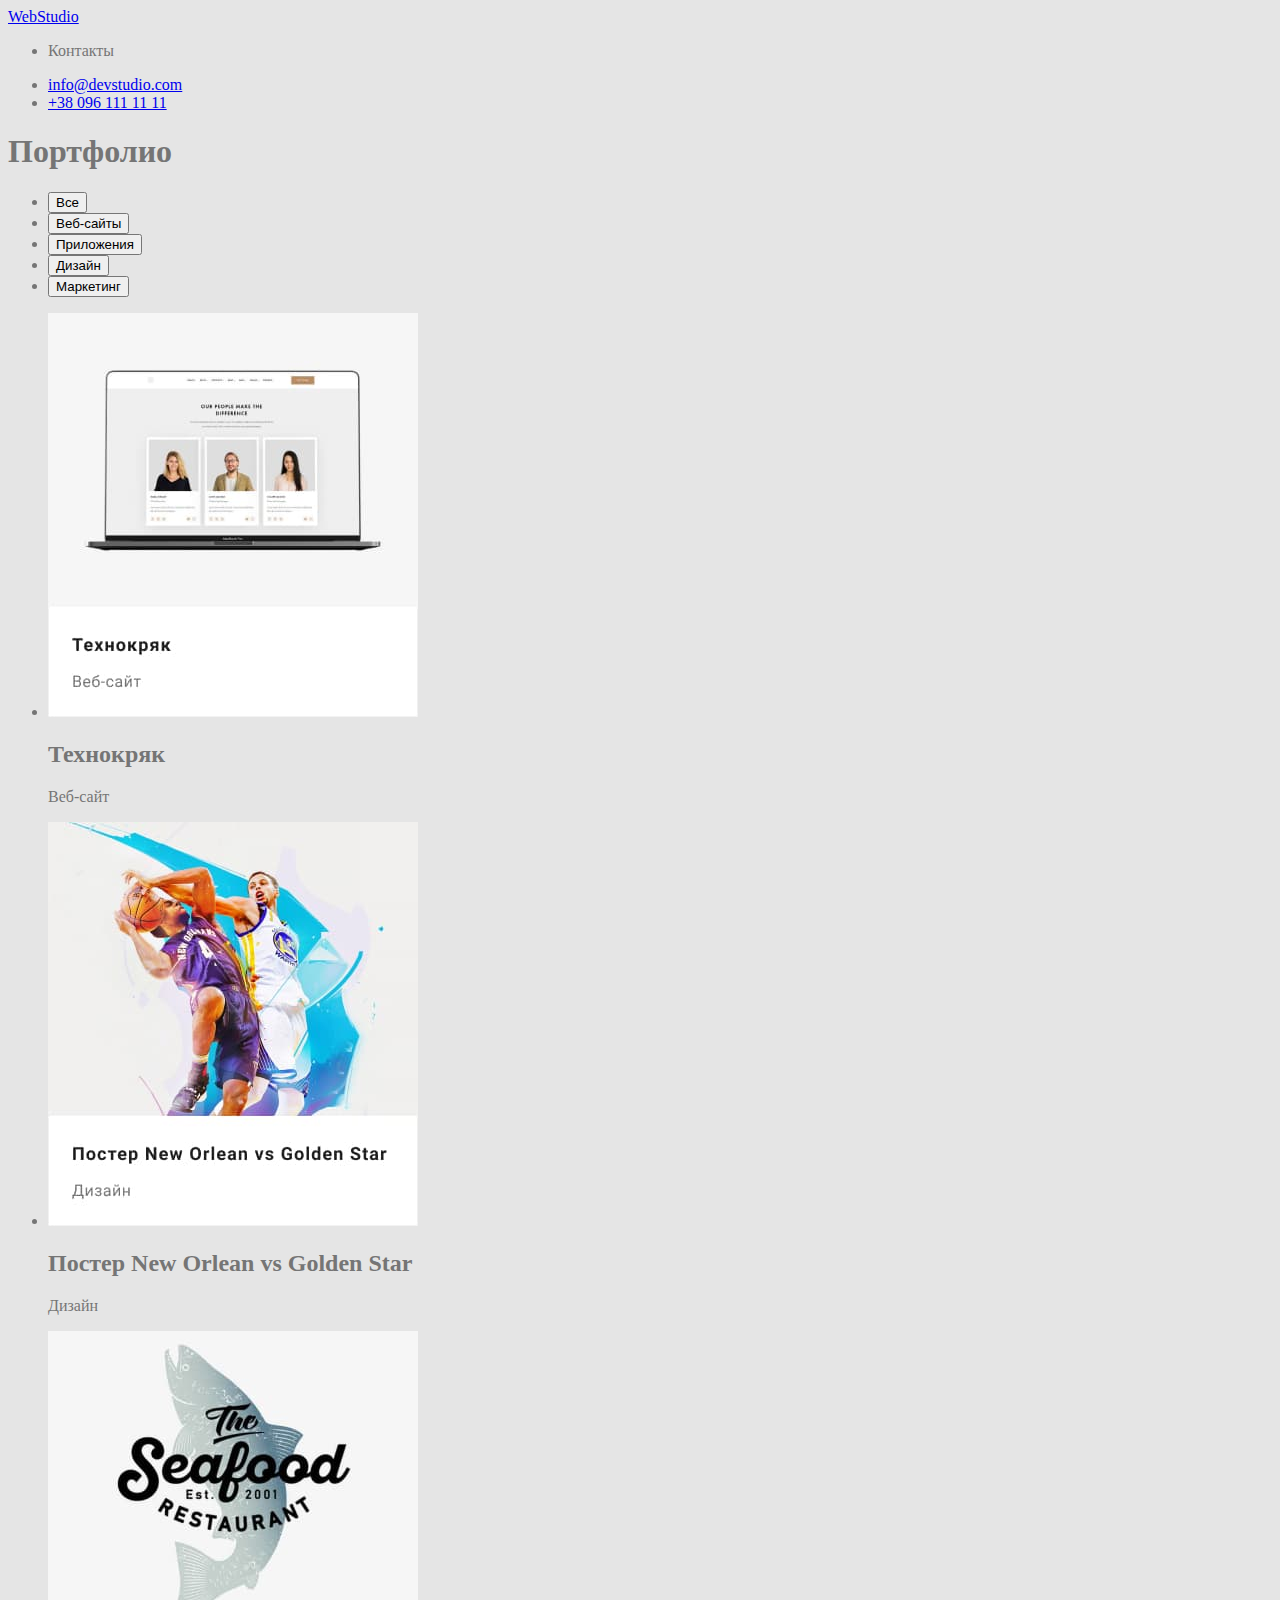
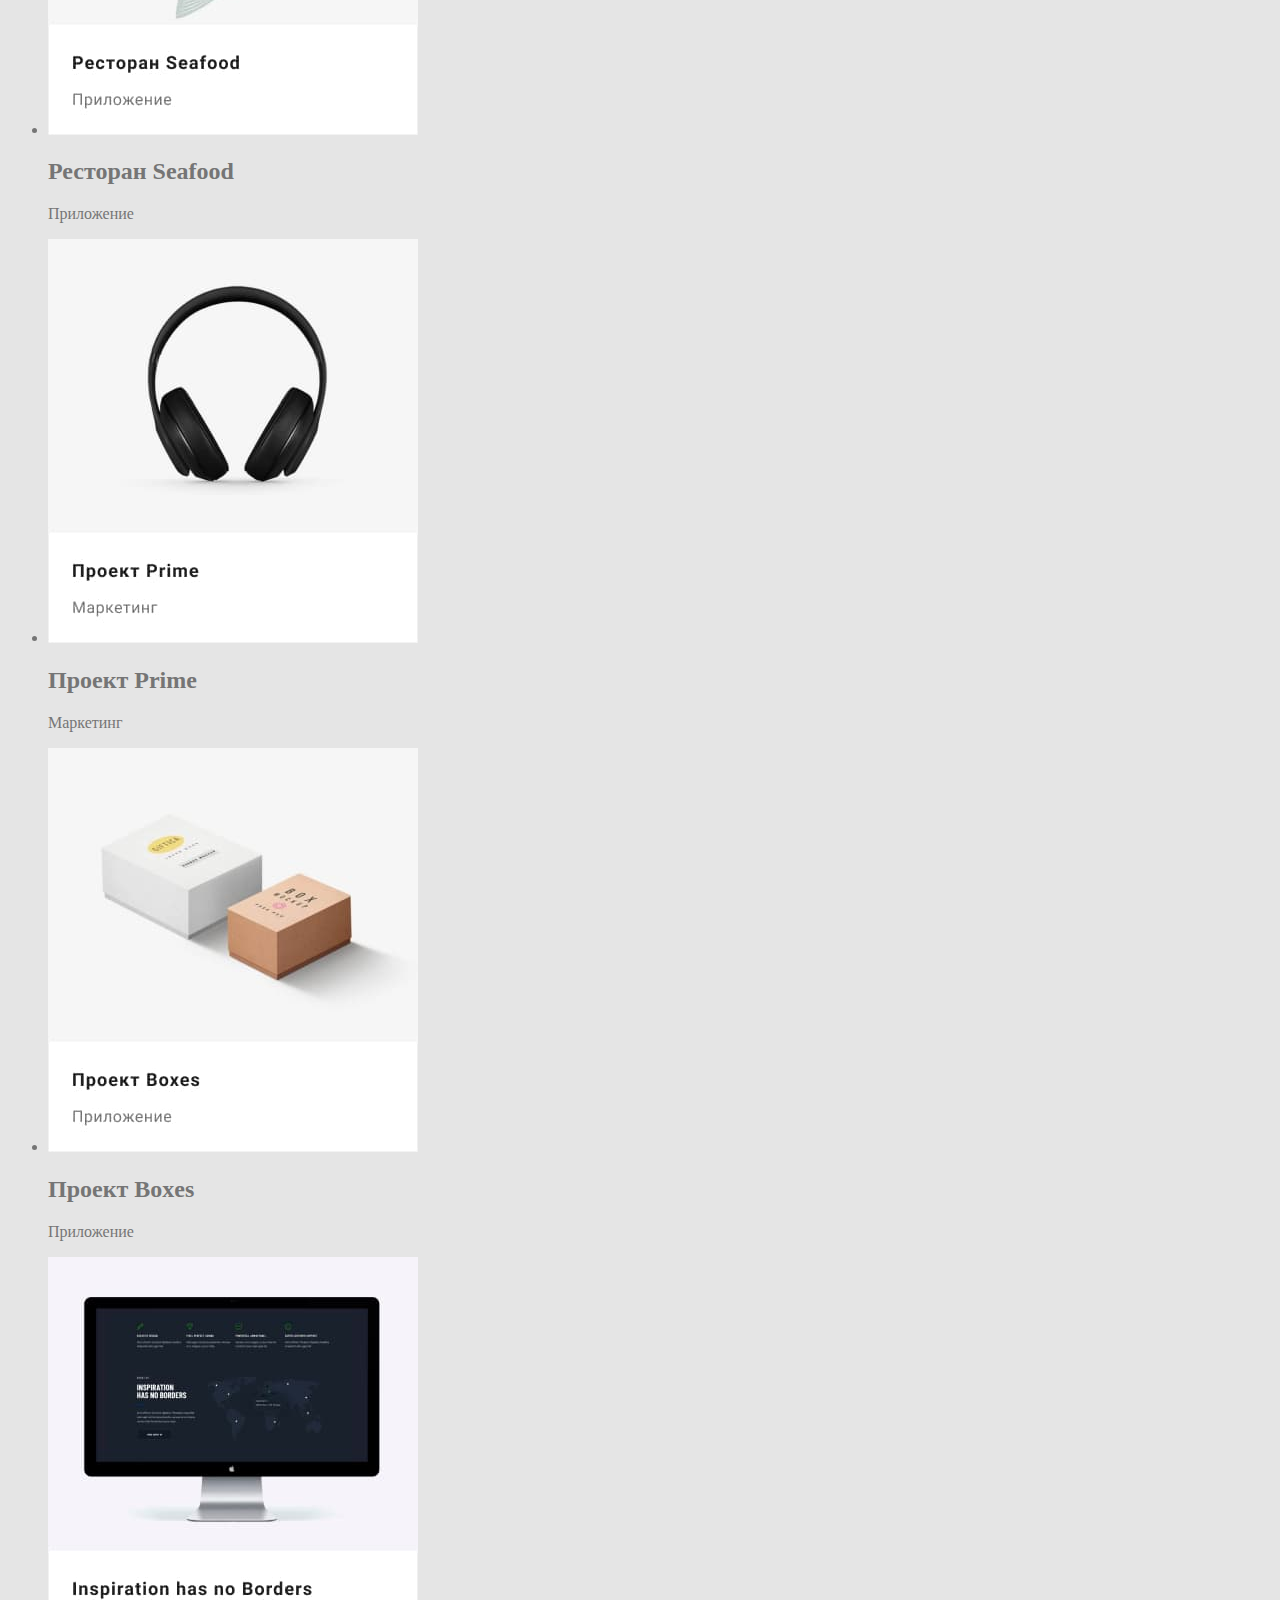
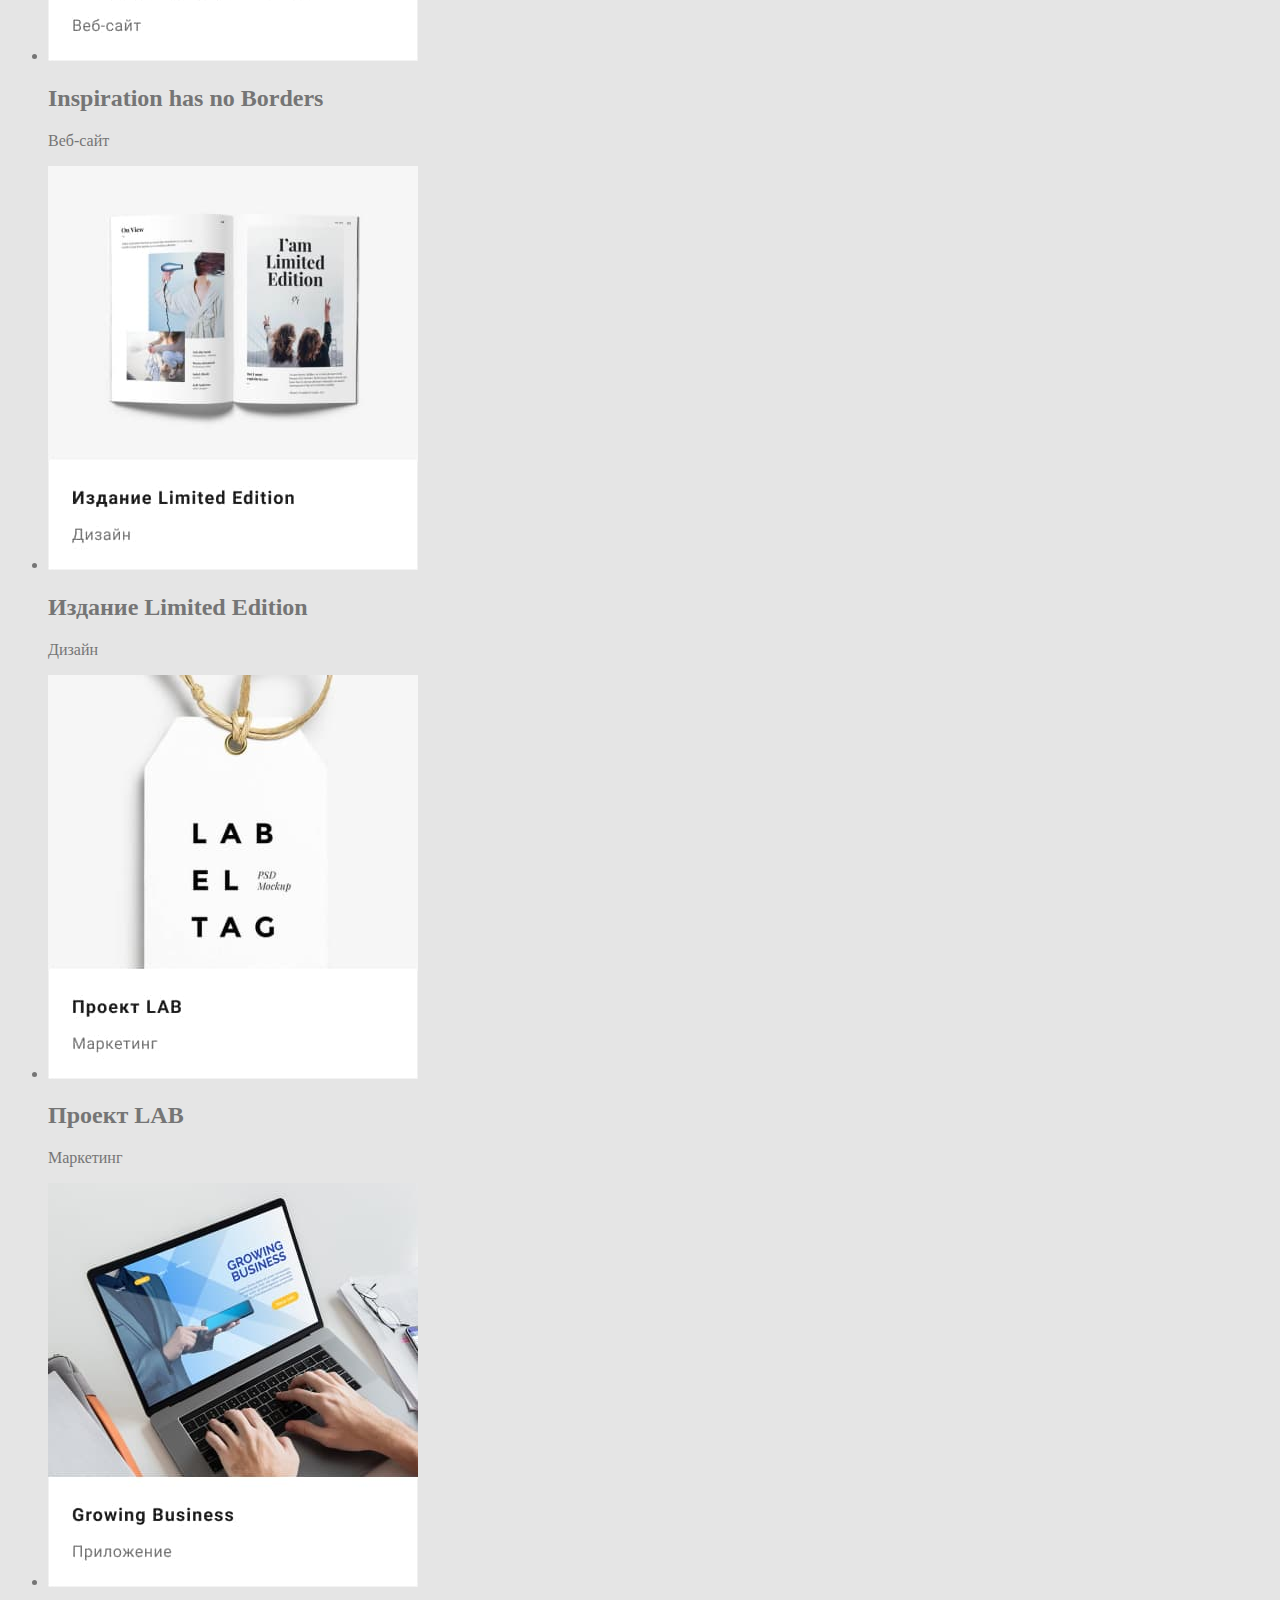
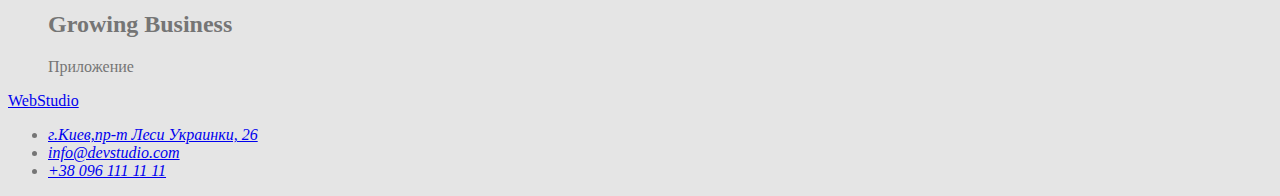
==== portfolio.html @ 854accb6 "add root in css" ====
<!DOCTYPE html>
<html lang="ru">
  <head>
    <meta charset="UTF-8" />
    <meta http-equiv="X-UA-Compatible" content="IE=edge" />
    <meta name="viewport" content="width=device-width, initial-scale=1.0" />
    <title>Портфолио</title>
    <link rel="stylesheet" href="./css/styles.css" />
  </head>

  <body>
    <header>
      <nav>
        <a href="/" lang="en">WebStudio</a>
        <ul>
          <li><a href=""></a> Контакты</li>
        </ul>
      </nav>
      <ul>
        <li>
          <a href="mailto:info@devstudio.com">info@devstudio.com</a>
        </li>
        <li><a href="tel:+380961111111">+38 096 111 11 11</a></li>
      </ul>
    </header>
    <main>
      <section>
        <h1>Портфолио</h1>
        <ul>
          <li><button type="button">Все</button></li>
          <li><button type="button">Веб-сайты</button></li>
          <li><button type="button">Приложения</button></li>
          <li><button type="button">Дизайн</button></li>
          <li><button type="button">Маркетинг</button></li>
        </ul>
        <ul>
          <li>
            <img
              src="./images/project1.jpg"
              width="370"
              height="404"
              alt="Пример веб-сайта"
            />
            <h2>Технокряк</h2>
            <p>Веб-сайт</p>
          </li>
          <li>
            <img
              src="./images/project2.jpg"
              width="370"
              height="404"
              alt="Пример постера"
            />
            <h2>Постер <span lang="en">New Orlean vs Golden Star</span></h2>
            <p>Дизайн</p>
          </li>
          <li>
            <img
              src="./images/project3.jpg"
              width="370"
              height="404"
              alt="Логотип приложения"
            />
            <h2>Ресторан <span lang="en">Seafood</span></h2>
            <p>Приложение</p>
          </li>
          <li>
            <img
              src="./images/project4.jpg"
              width="370"
              height="404"
              alt="Наушники"
            />
            <h2>Проект <span lang="en">Prime</span></h2>
            <p>Маркетинг</p>
          </li>
          <li>
            <img
              src="./images/project5.jpg"
              width="370"
              height="404"
              alt="Две коробки"
            />
            <h2>Проект <span lang="en">Boxes</span></h2>
            <p>Приложение</p>
          </li>
          <li>
            <img
              src="./images/project6.jpg"
              width="370"
              height="404"
              alt="Изображение веб-сайта на мониторе"
            />
            <h2><span lang="en">Inspiration has no Borders</span></h2>
            <p>Веб-сайт</p>
          </li>
          <li>
            <img
              src="./images/project7.jpg"
              width="370"
              height="404"
              alt="Журнал"
            />
            <h2>Издание <span lang="en">Limited Edition</span></h2>
            <p>Дизайн</p>
          </li>
          <li>
            <img
              src="./images/project8.jpg"
              width="370"
              height="404"
              alt="Этикетка"
            />
            <h2>Проект <span lang="en">LAB</span></h2>
            <p>Маркетинг</p>
          </li>
          <li>
            <img
              src="./images/project9.jpg"
              width="370"
              height="404"
              alt="Пример приложения на ноутбуке"
            />
            <h2><span lang="en">Growing Business</span></h2>
            <p>Приложение</p>
          </li>
        </ul>
      </section>
    </main>
    <footer>
      <a href="/" lang="en">WebStudio</a>
      <address>
        <ul>
          <li>
            <a href="https://goo-gl.me/G8uBm">г.Киев,пр-т Леси Украинки, 26</a>
          </li>
          <li><a href="mailto:info@devstudio.com">info@devstudio.com</a></li>
          <li><a href="tel:+380961111111">+38 096 111 11 11</a></li>
        </ul>
      </address>
    </footer>
  </body>
</html>
---- css/styles.css ----
:root {
  --main-text-color: #757575;
  --title-text-color: #212121;
  --accent-text-color: #2196f3;
  --accent-hover-color:#188CE8
  --white-text-color: #ffffff;
  --button-grey-color: #f5f4fa;
  --main-bg-color: #e5e5e5;
  --secondary-bg-color: #f5f4fa;
  --bg-grey-color: #2f303a;
}
body{background-color: var(--main-bg-color);
color:var(--main-text-color) ;
}
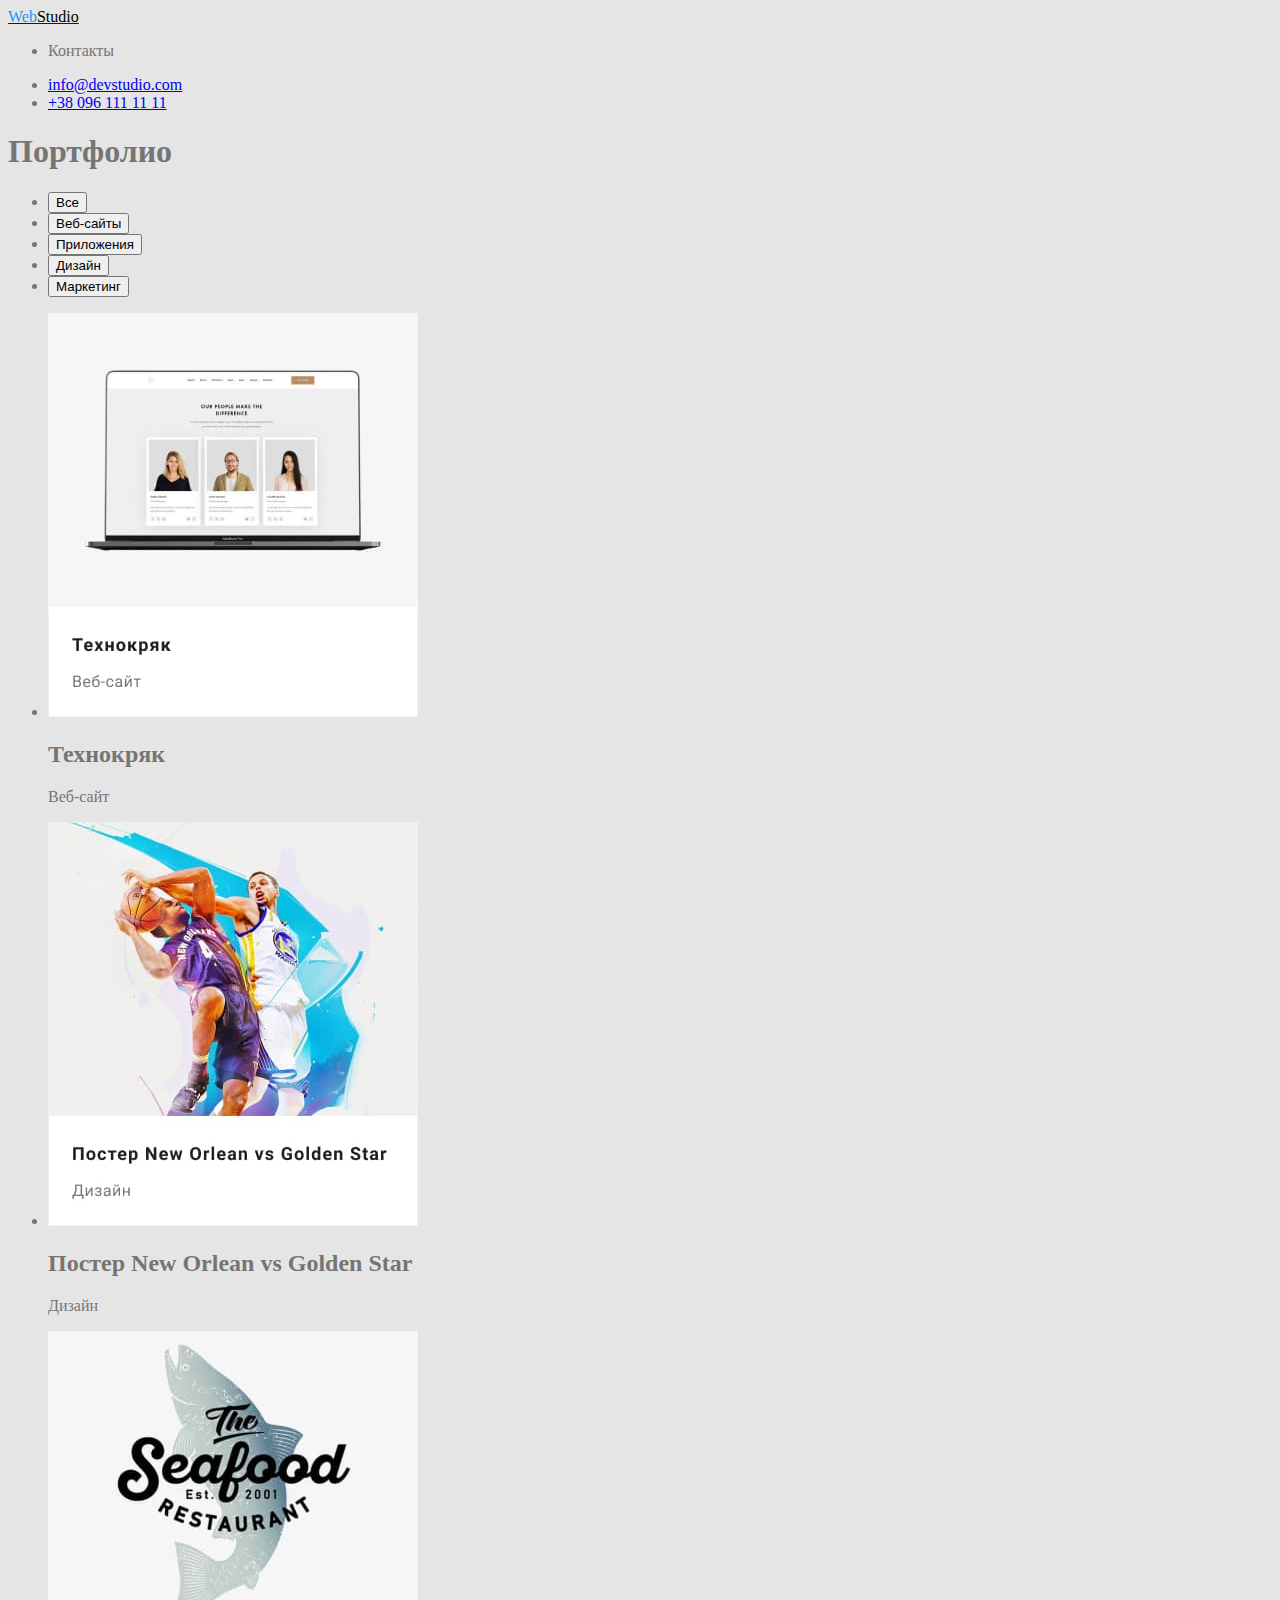
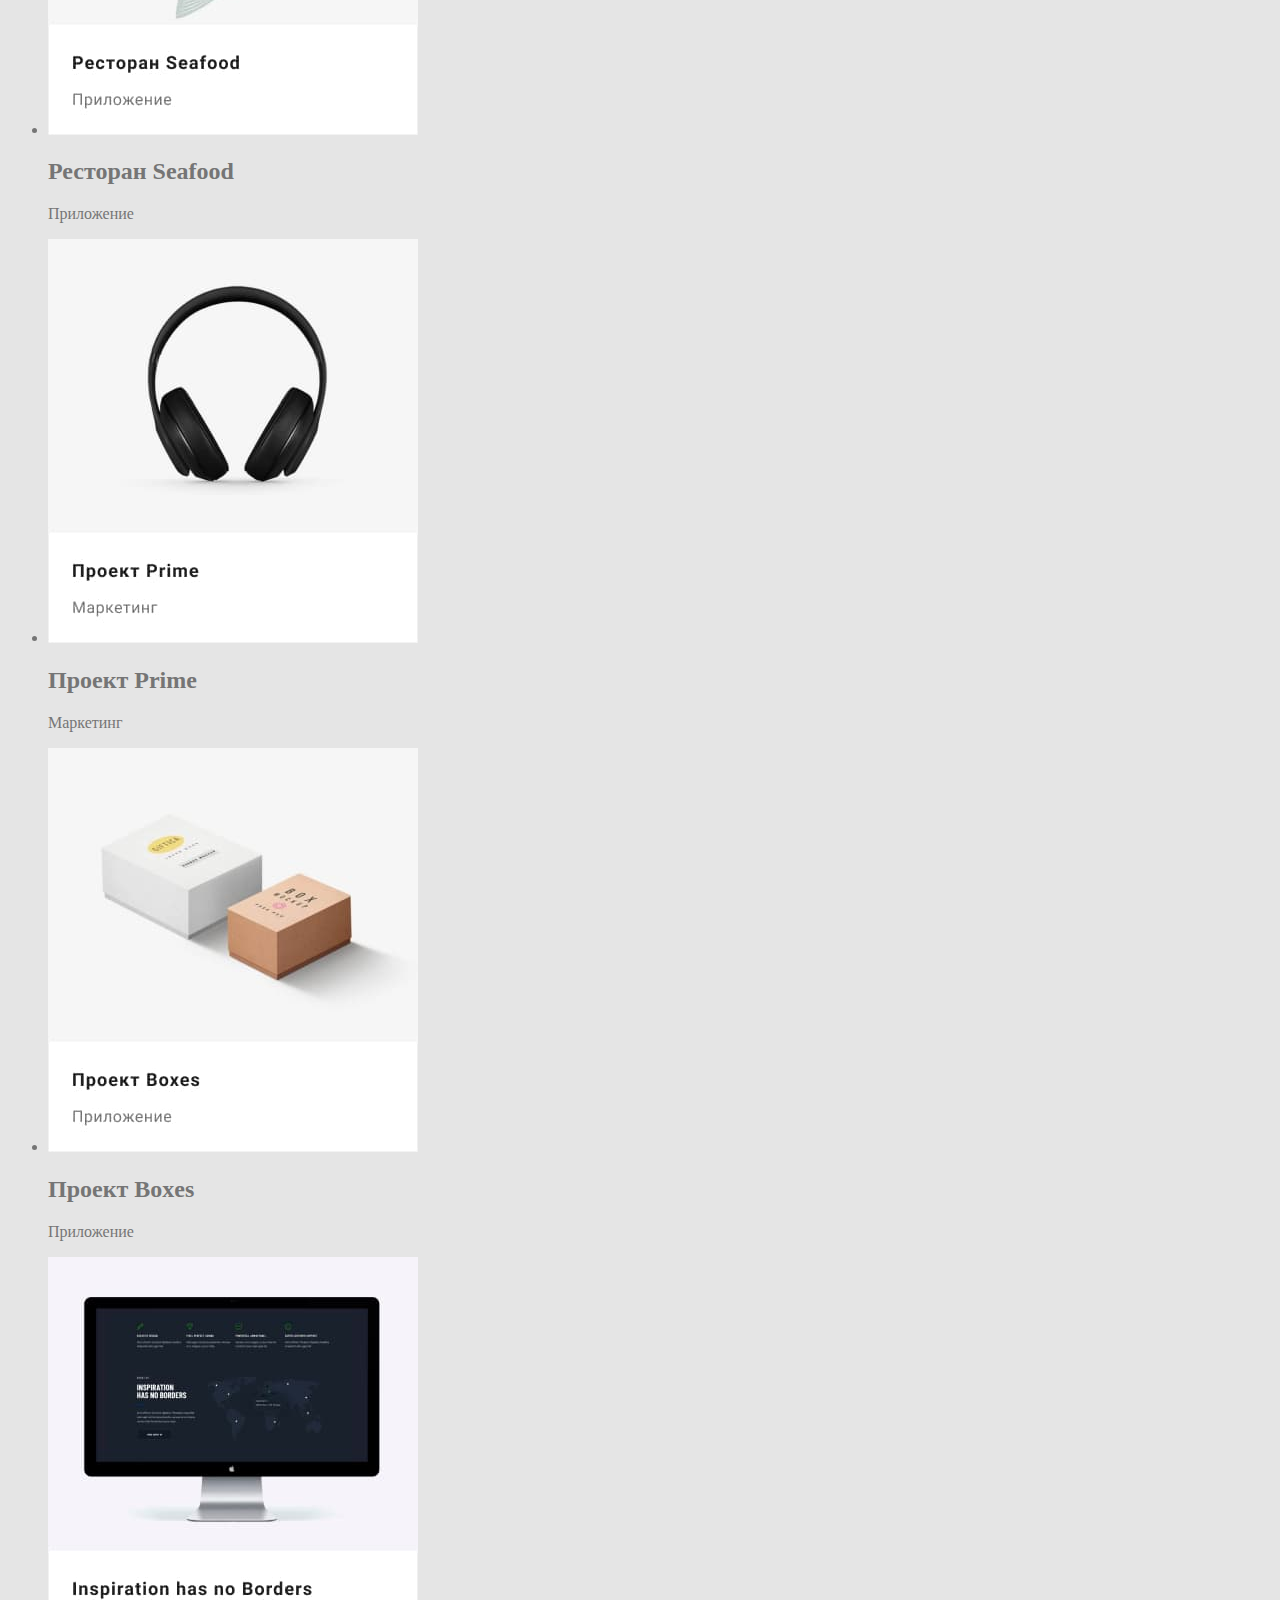
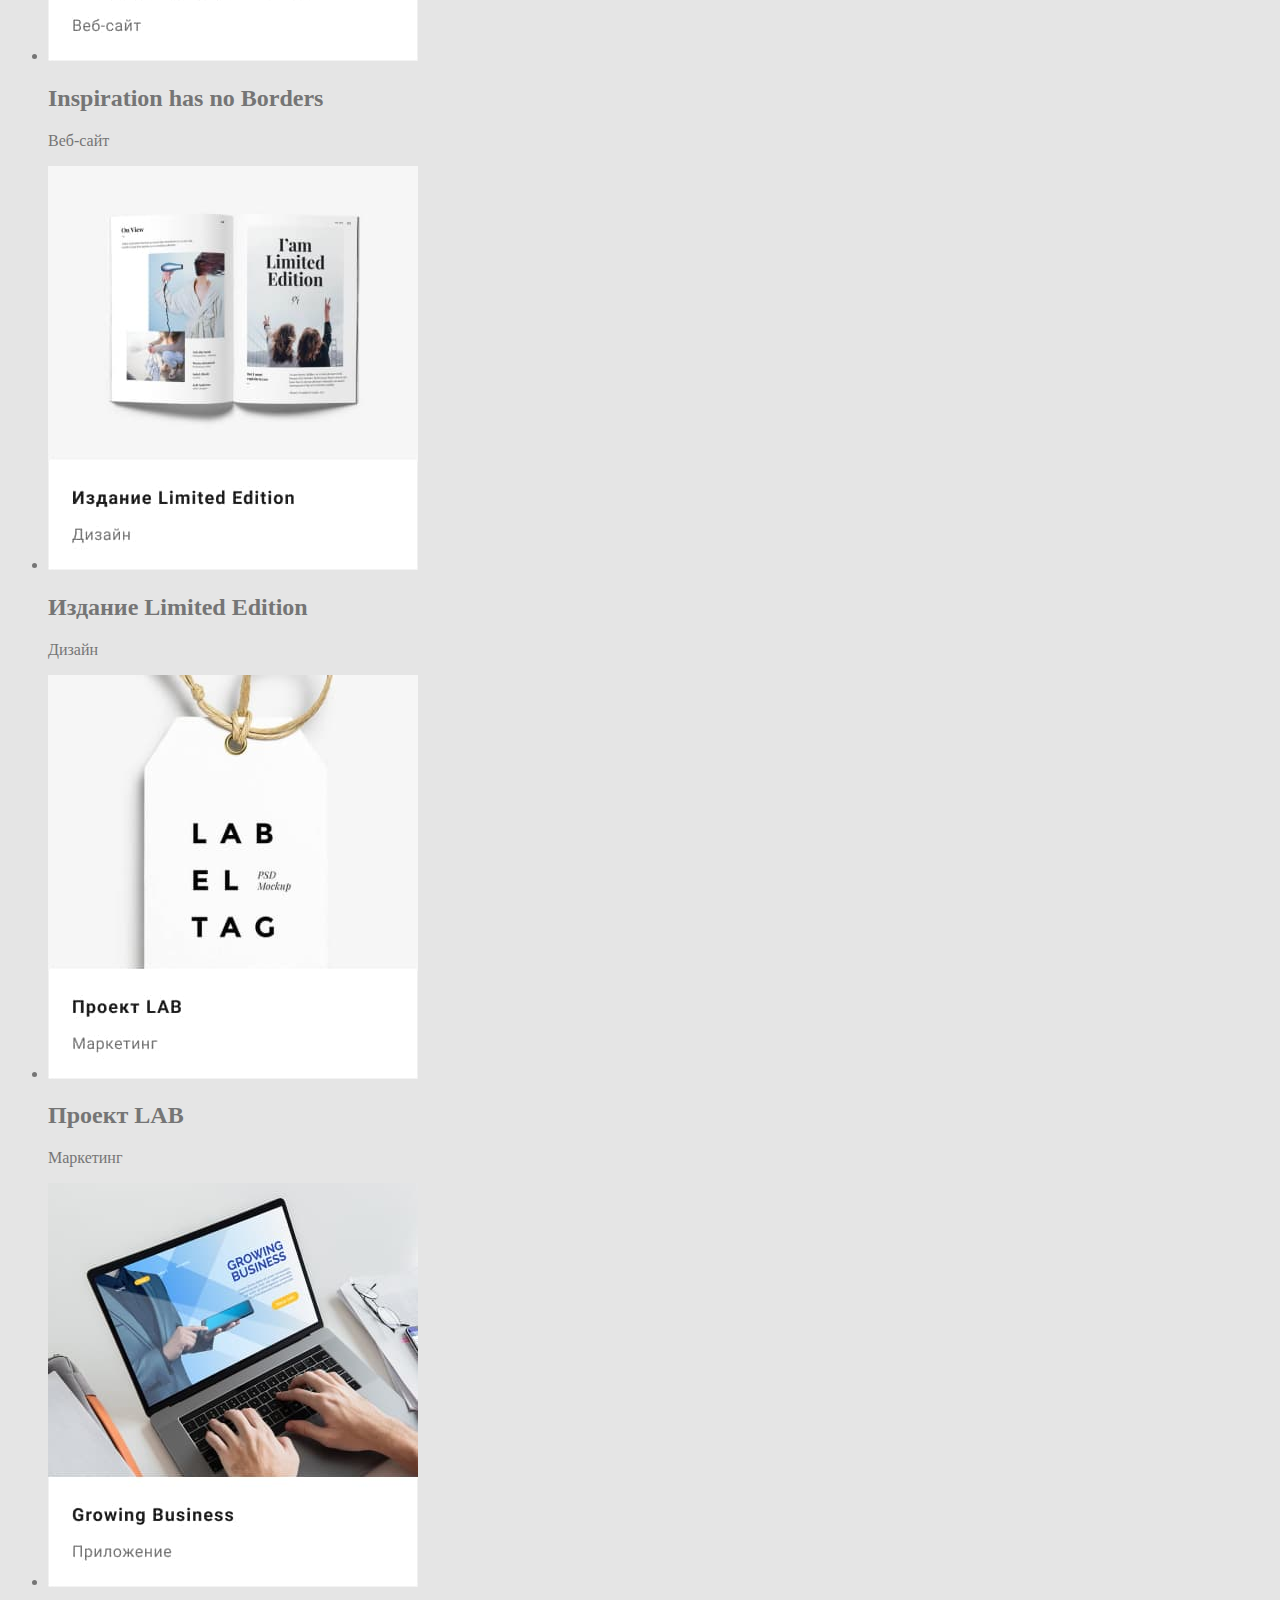
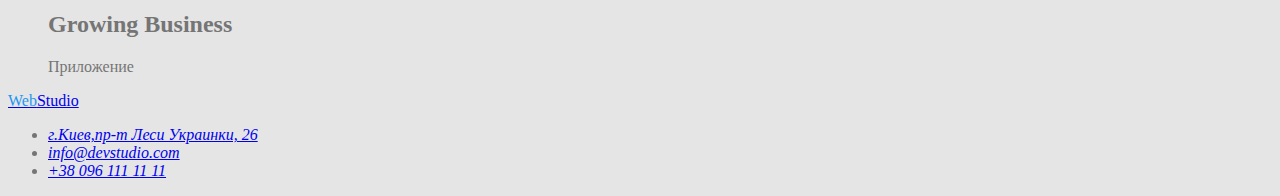
==== commit a846f764: "подключает шрифты" ====
--- a/portfolio.html
+++ b/portfolio.html
@@ -5,13 +5,22 @@
     <meta http-equiv="X-UA-Compatible" content="IE=edge" />
     <meta name="viewport" content="width=device-width, initial-scale=1.0" />
     <title>Портфолио</title>
+    <link rel="preconnect" href="https://fonts.googleapis.com" />
+    <link rel="preconnect" href="https://fonts.gstatic.com" crossorigin />
+    <link
+      href="https://fonts.googleapis.com/css2?family=Raleway:wght@700&family=Roboto:wght@400;500;700;900&display=swap"
+      rel="stylesheet"
+    />
     <link rel="stylesheet" href="./css/styles.css" />
   </head>
 
   <body>
     <header>
       <nav>
-        <a href="/" lang="en">WebStudio</a>
+        <a href="./index.html" lang="en"
+          ><span class="logo-accent">Web</span
+          ><span class="logo-black-color">Studio</span></a
+        >
         <ul>
           <li><a href=""></a> Контакты</li>
         </ul>
@@ -128,7 +137,9 @@
       </section>
     </main>
     <footer>
-      <a href="/" lang="en">WebStudio</a>
+      <a href="./index.html" lang="en"
+        ><span class="logo-accent">Web</span>Studio</a
+      >
       <address>
         <ul>
           <li>
--- a/css/styles.css
+++ b/css/styles.css
@@ -11,4 +11,10 @@
 }
 body{background-color: var(--main-bg-color);
 color:var(--main-text-color) ;
-}+}
+/* section header */
+.logo-accent{color:var(--accent-text-color);}
+.logo-black-color{color:#000000;}
+.navigation-linc{color:var(--title-text-color);}
+.navigation-linc:hover{color:var(--accent-text-color);
+.navigation-linc:focus{color:var(--accent-text-color);}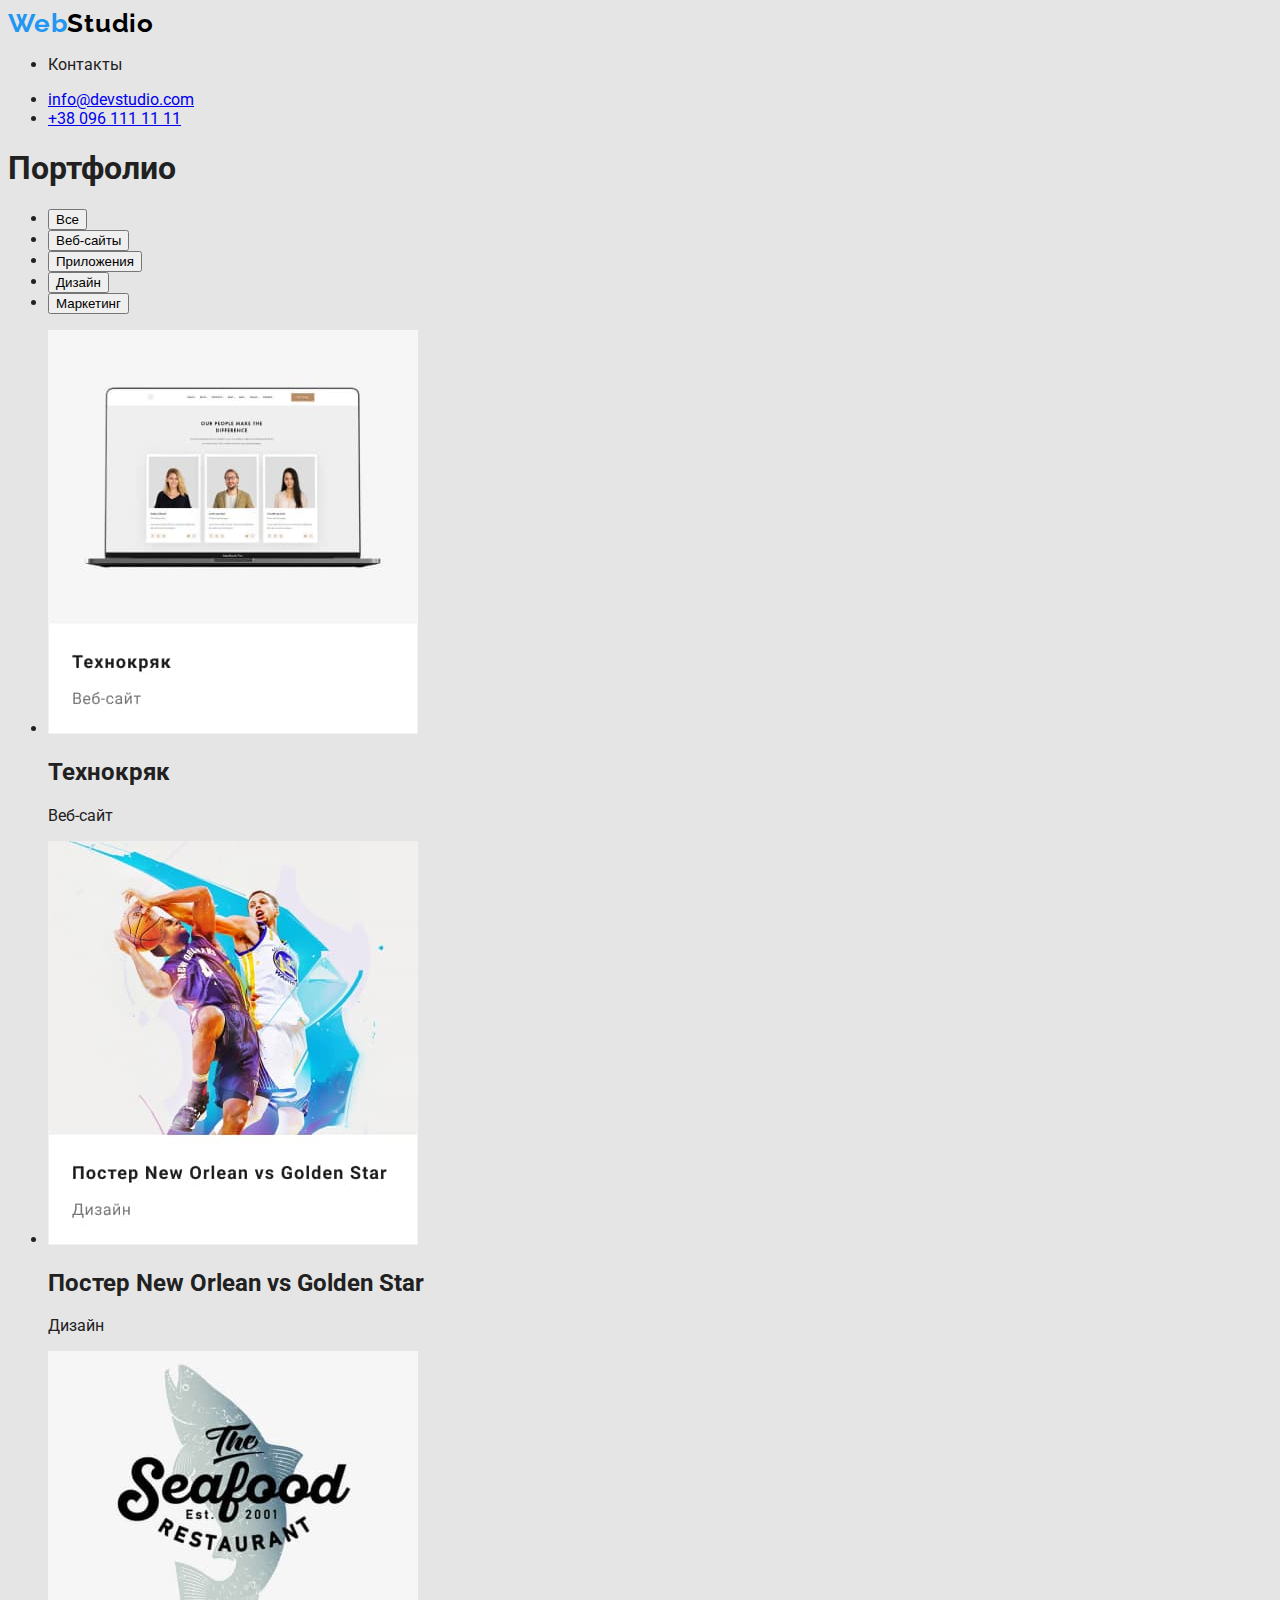
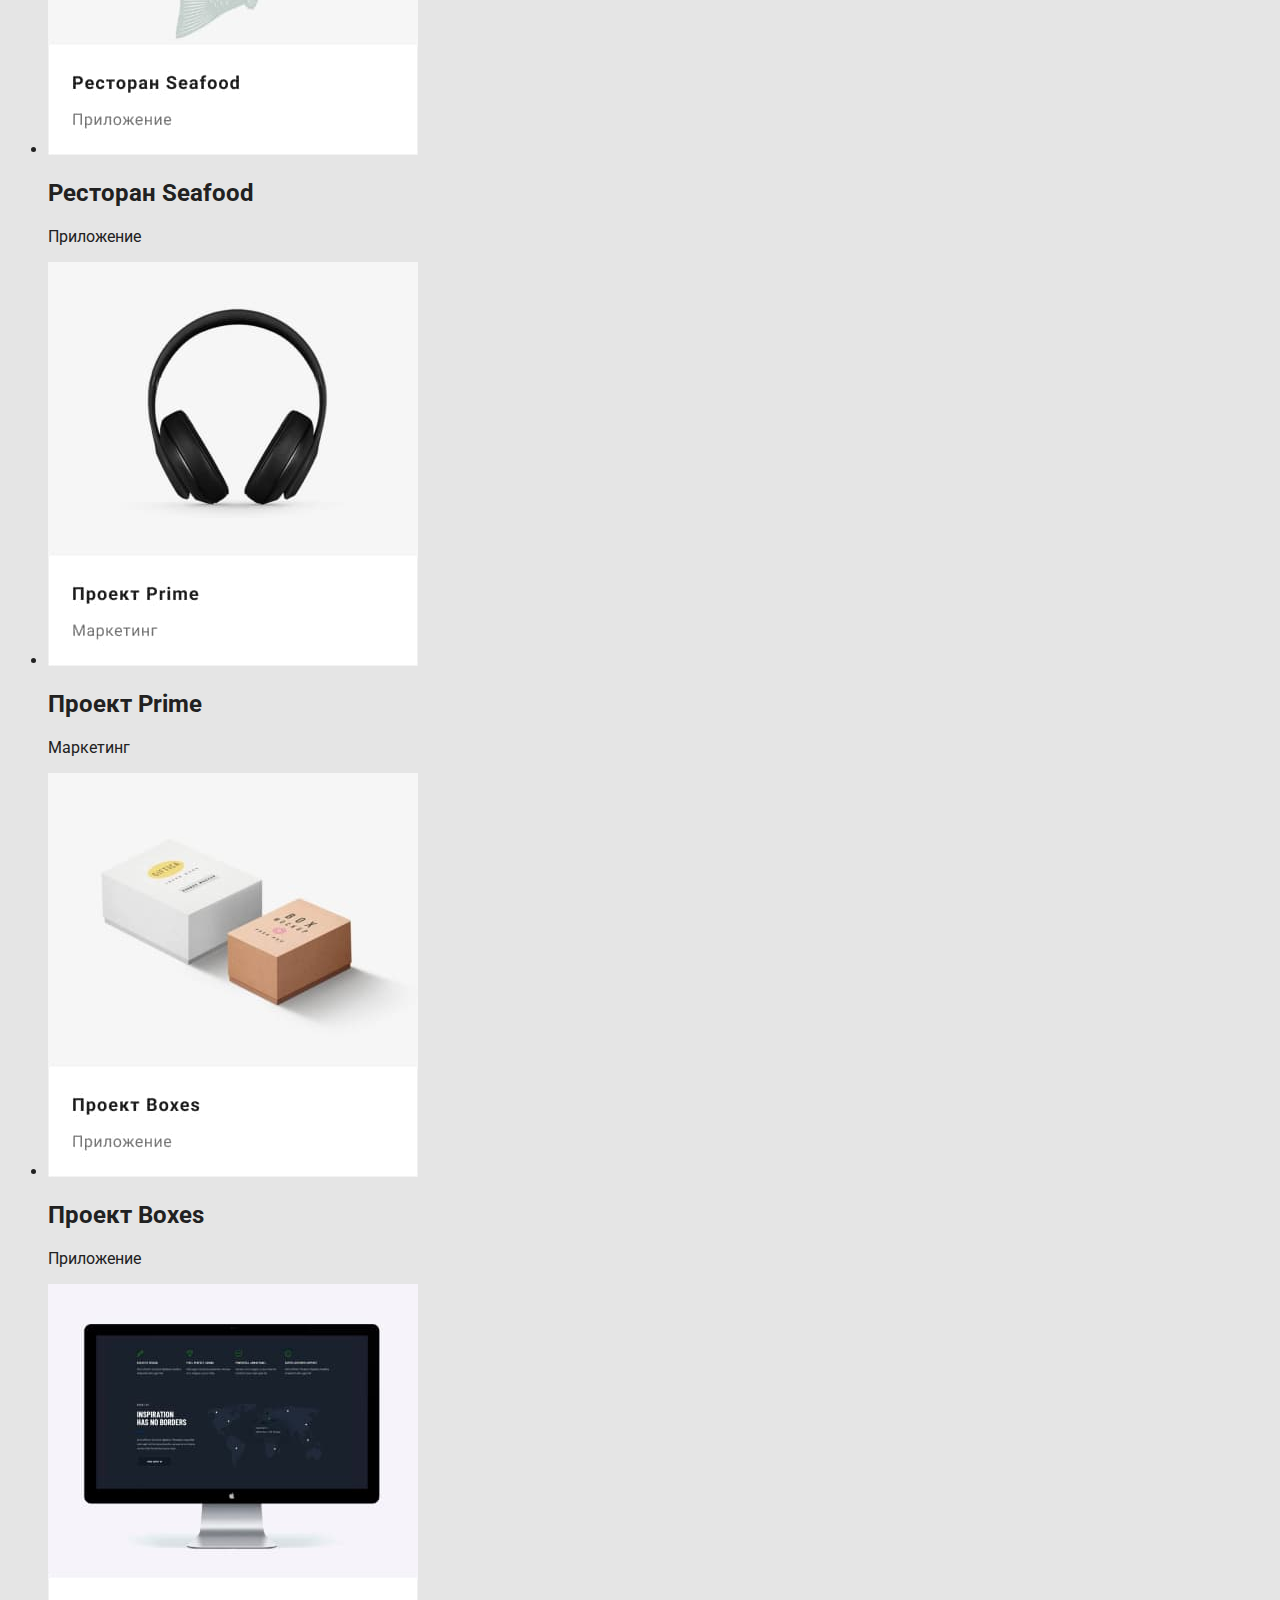
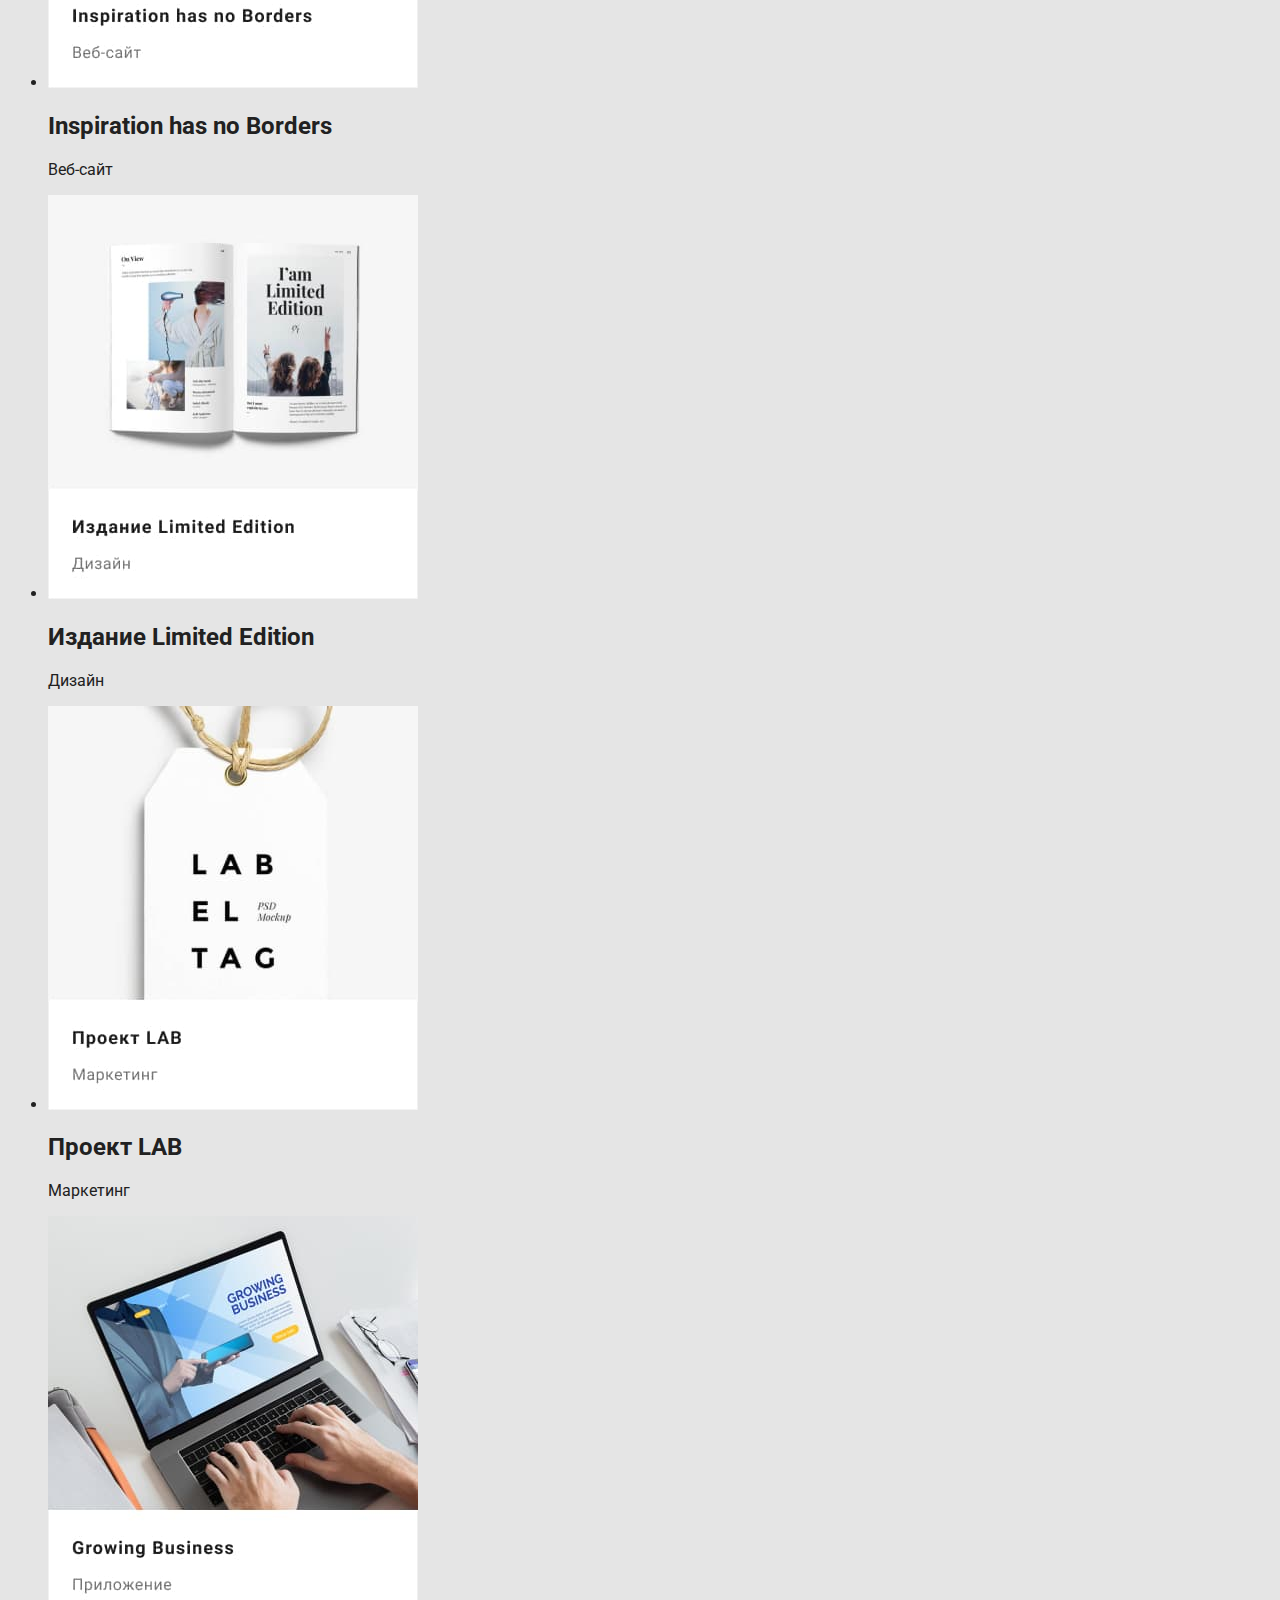
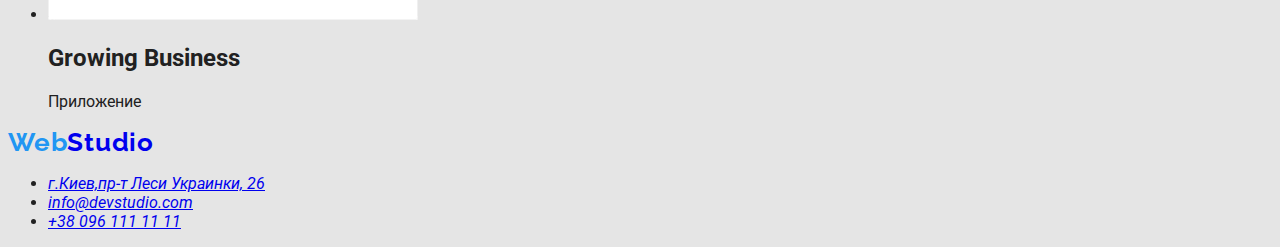
==== commit 7bfa6203: "переназывает классы" ====
--- a/portfolio.html
+++ b/portfolio.html
@@ -17,7 +17,7 @@
   <body>
     <header>
       <nav>
-        <a href="./index.html" lang="en"
+        <a href="./index.html" lang="en" class="logo"
           ><span class="logo-accent">Web</span
           ><span class="logo-black-color">Studio</span></a
         >
@@ -137,7 +137,7 @@
       </section>
     </main>
     <footer>
-      <a href="./index.html" lang="en"
+      <a href="./index.html" lang="en" class="logo"
         ><span class="logo-accent">Web</span>Studio</a
       >
       <address>
--- a/css/styles.css
+++ b/css/styles.css
@@ -1,6 +1,6 @@
 :root {
-  --main-text-color: #757575;
-  --title-text-color: #212121;
+  --main-text-color: #212121;
+  --text-color: #757575;
   --accent-text-color: #2196f3;
   --accent-hover-color:#188CE8
   --white-text-color: #ffffff;
@@ -11,10 +11,24 @@
 }
 body{background-color: var(--main-bg-color);
 color:var(--main-text-color) ;
-}
+font-family: Roboto, sans-serif;}
+.list {list-style: none;}
+.link {text-decoration: none;}
+
 /* section header */
+.logo{font-family: Raleway, sans-serif;
+/* font-style: normal; */
+font-weight: 700;
+font-size: 26px;
+line-height: 1.19;
+text-decoration: none;
+letter-spacing: 0.03em;}
+
 .logo-accent{color:var(--accent-text-color);}
+.logo-accent:hover{color:var(--accent-hover-color);}
 .logo-black-color{color:#000000;}
-.navigation-linc{color:var(--title-text-color);}
-.navigation-linc:hover{color:var(--accent-text-color);
-.navigation-linc:focus{color:var(--accent-text-color);}+.navigation-link{color:var(--main-text-color);}
+.contact-mail-link{color:var(-)}
+.navigation-link:hover{color:var(--accent-text-color);}
+.navigation-linc:focus{color:var(--accent-text-color);}
+
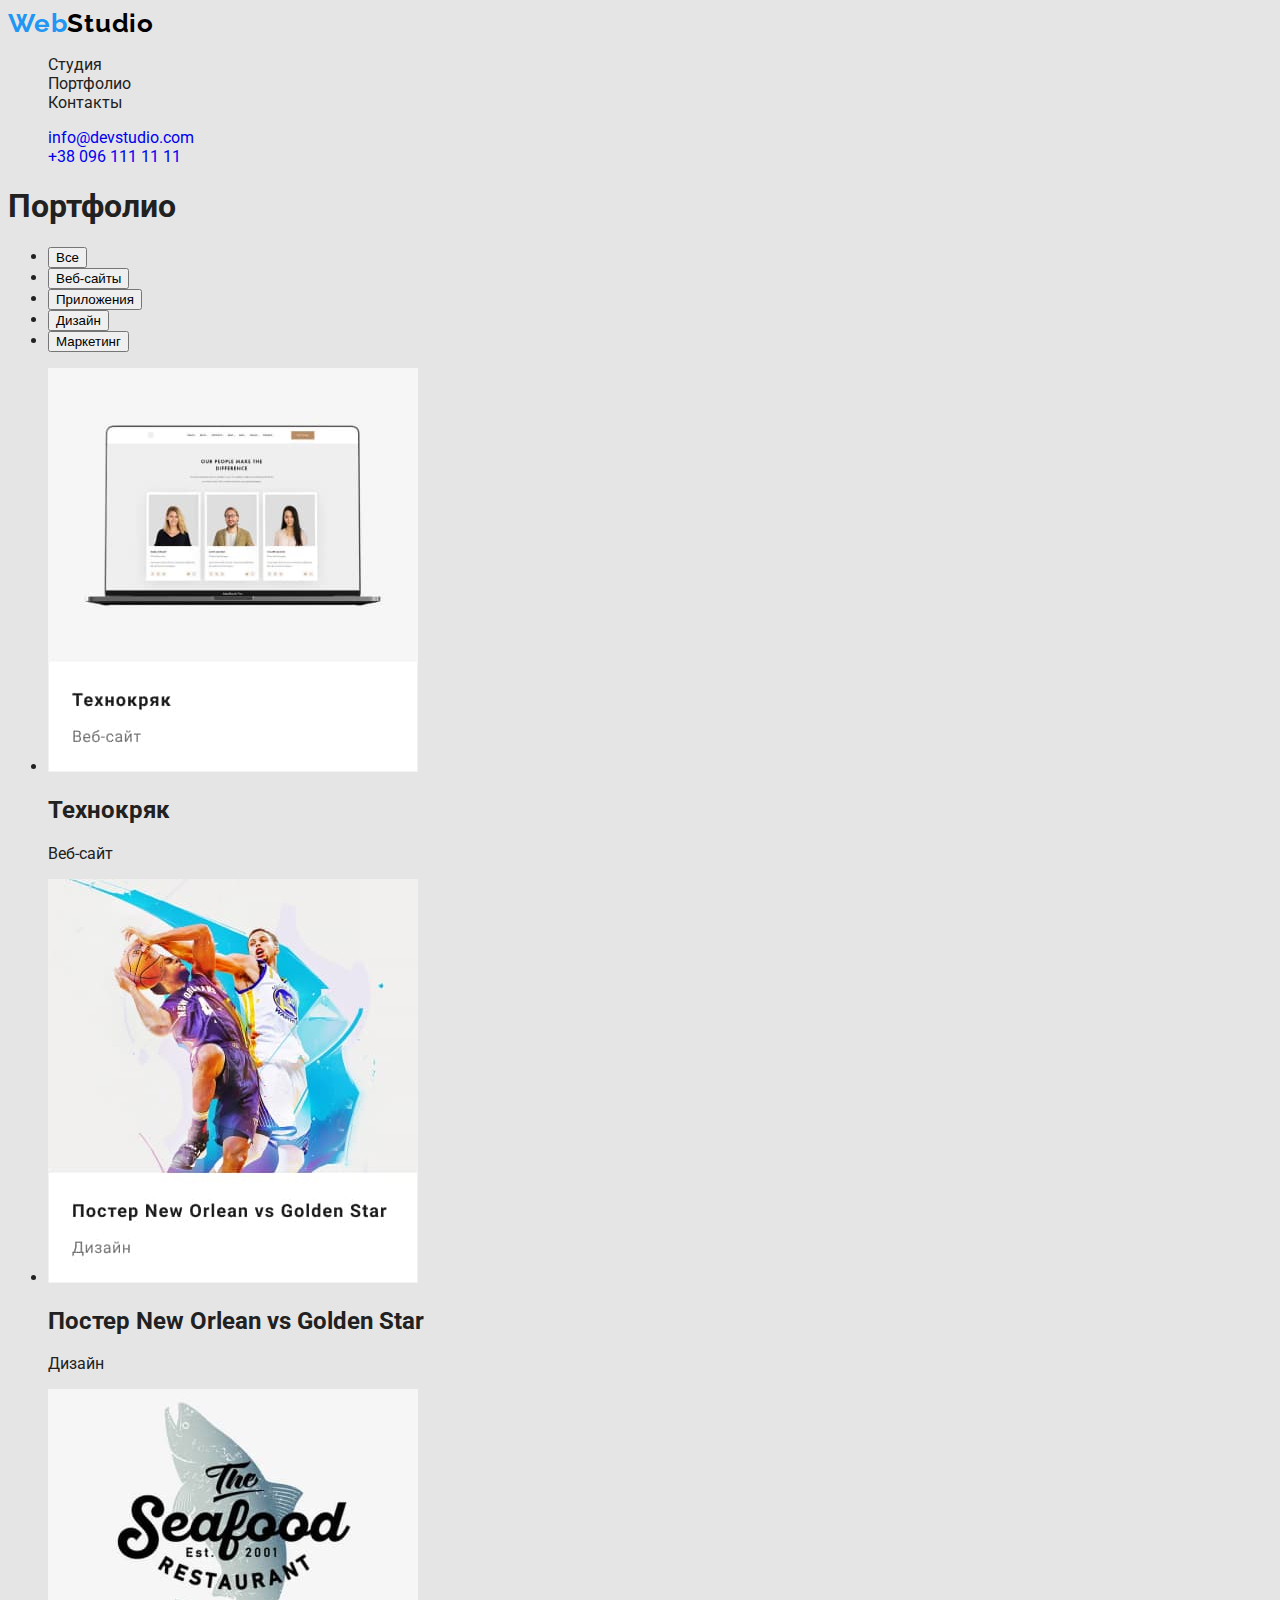
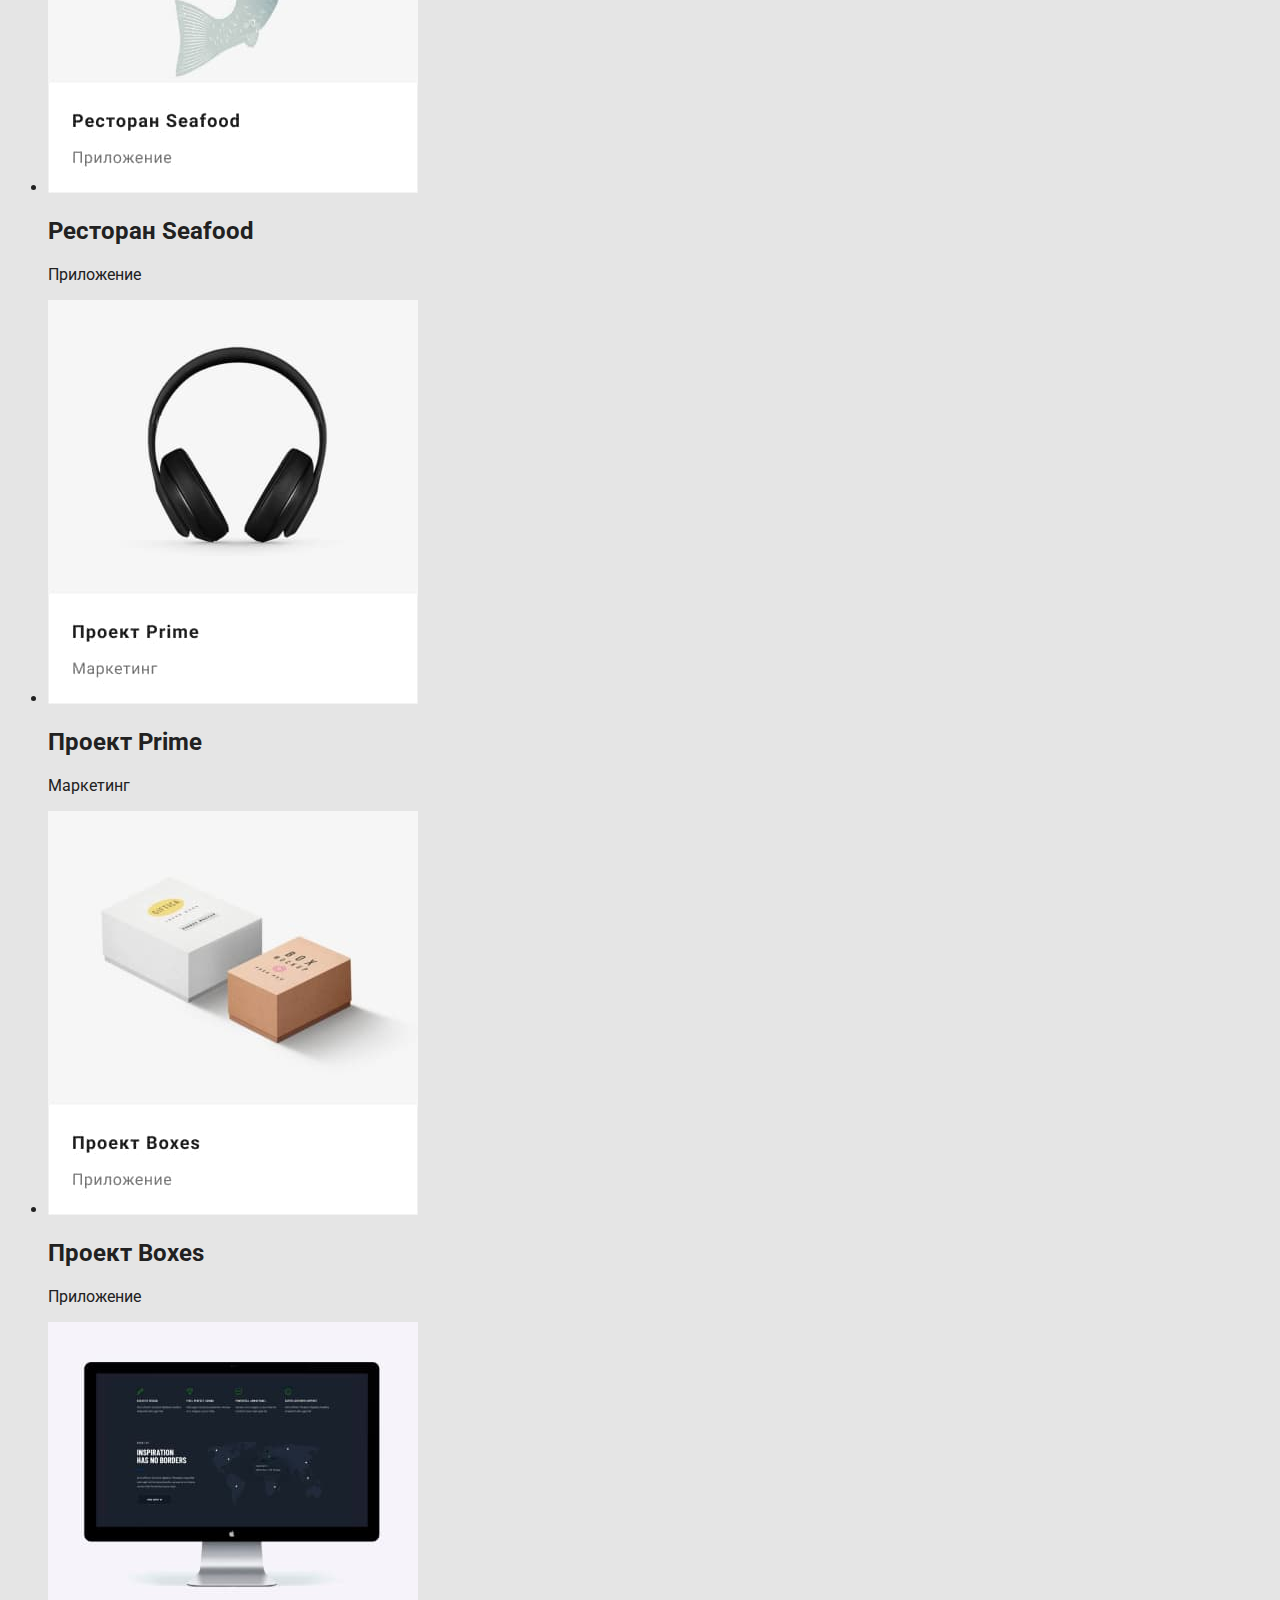
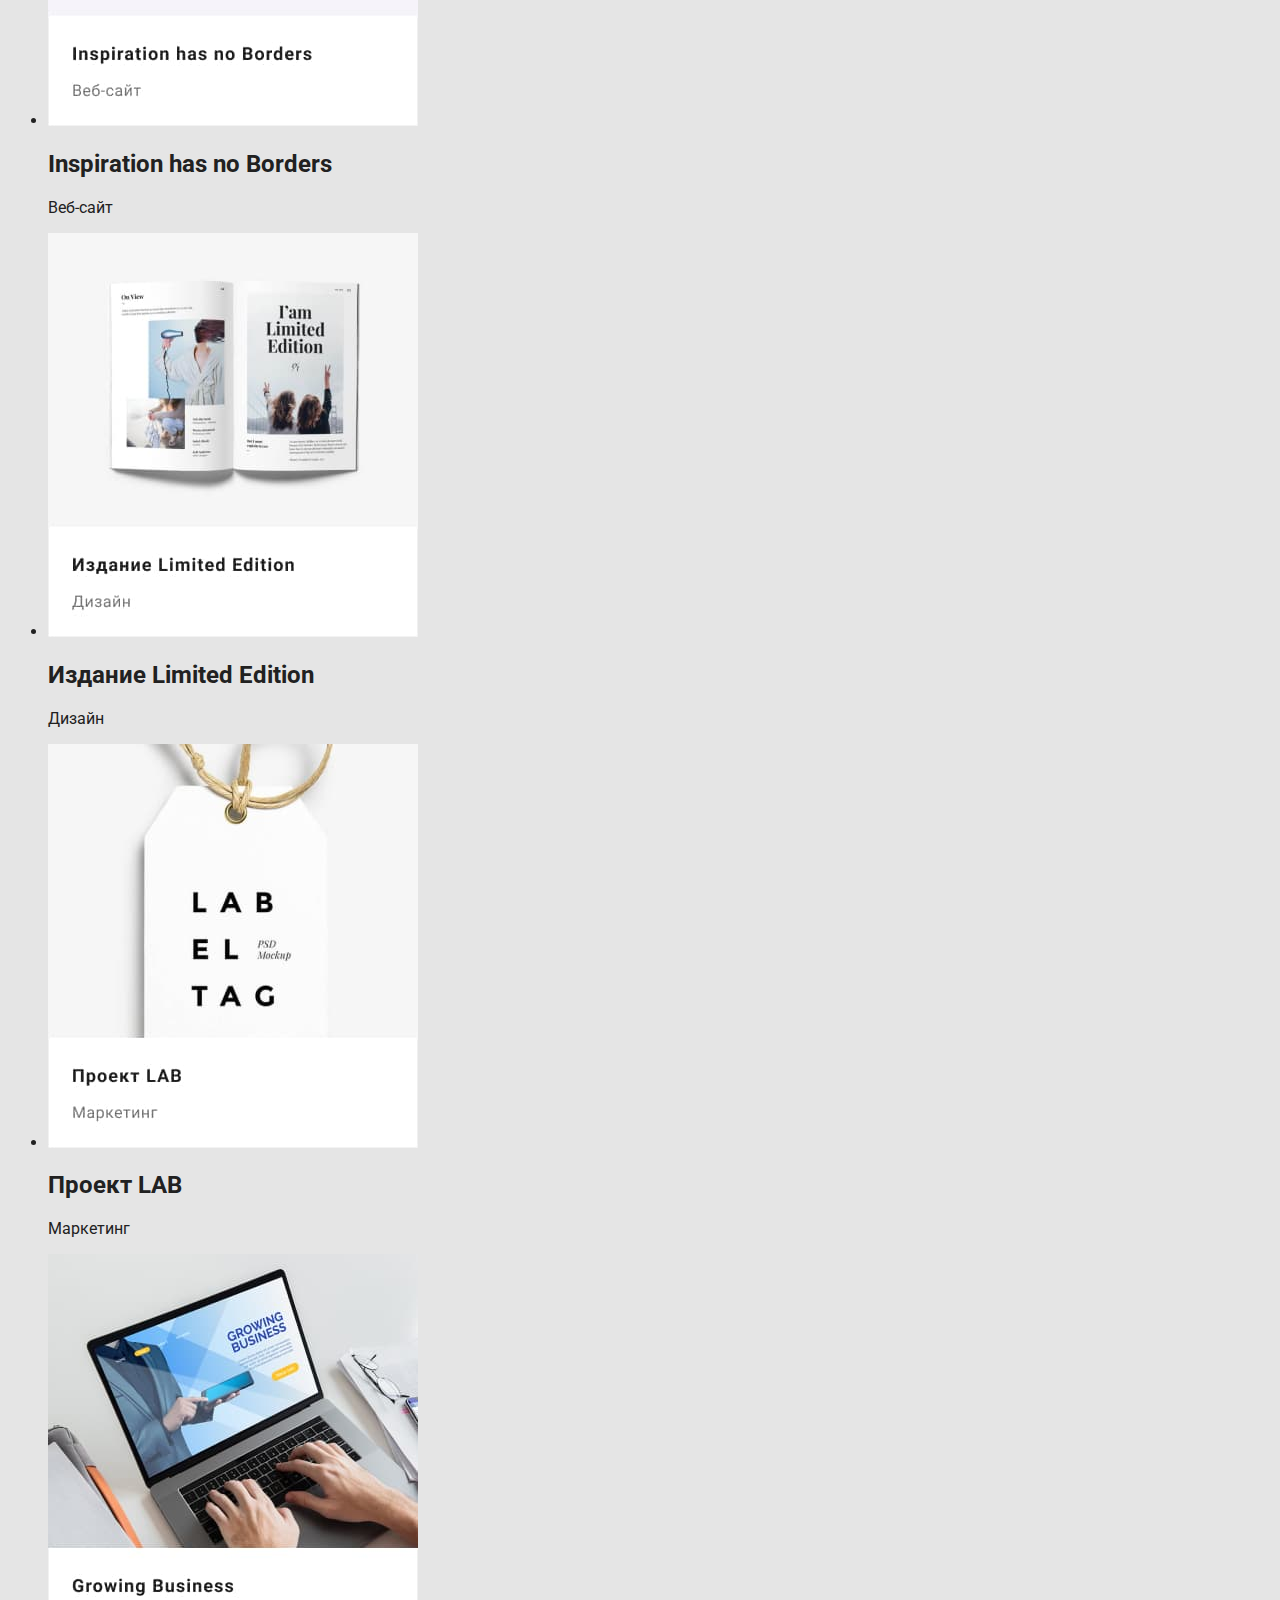
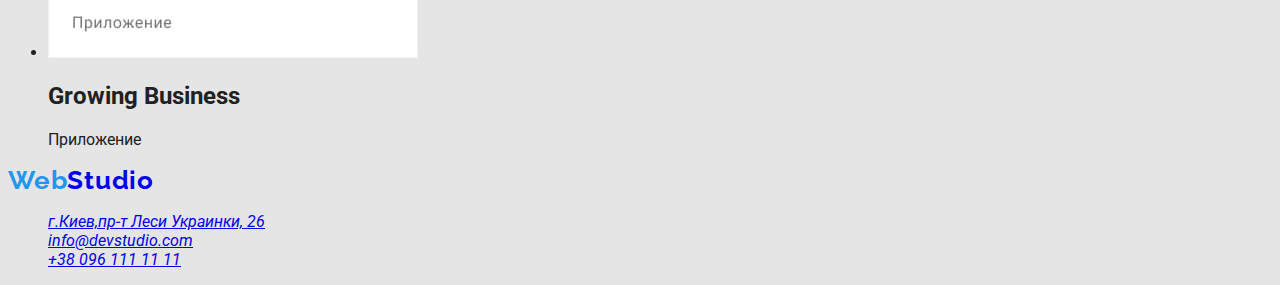
==== commit 85580c70: "add classes to index.html" ====
--- a/portfolio.html
+++ b/portfolio.html
@@ -15,21 +15,38 @@
   </head>
 
   <body>
-    <header>
-      <nav>
+    <!-- HEADER and Navigation-->
+    <header class="header">
+      <nav class="navigation">
         <a href="./index.html" lang="en" class="logo"
           ><span class="logo-accent">Web</span
           ><span class="logo-black-color">Studio</span></a
         >
-        <ul>
-          <li><a href=""></a> Контакты</li>
+        <ul class="navigation-list list">
+          <li class="navigation-list-item">
+            <a href="./index.html" class="navigation-link link">Студия</a>
+          </li>
+          <li class="navigation-list-item">
+            <a href="./portfolio.html" class="navigation-link link"
+              >Портфолио</a
+            >
+          </li>
+          <li class="navigation-list-item">
+            <a href="" class="navigation-link link"></a> Контакты
+          </li>
         </ul>
       </nav>
-      <ul>
-        <li>
-          <a href="mailto:info@devstudio.com">info@devstudio.com</a>
+      <ul class="contacts list">
+        <li class="contact-mail">
+          <a href="mailto:info@devstudio.com" class="contact-mail-link link"
+            >info@devstudio.com</a
+          >
         </li>
-        <li><a href="tel:+380961111111">+38 096 111 11 11</a></li>
+        <li class="contact-telephon">
+          <a href="tel:+380961111111" class="contact-telephon-link link"
+            >+38 096 111 11 11</a
+          >
+        </li>
       </ul>
     </header>
     <main>
@@ -136,17 +153,28 @@
         </ul>
       </section>
     </main>
-    <footer>
+    <!-- Footer -->
+    <footer class="footer">
       <a href="./index.html" lang="en" class="logo"
         ><span class="logo-accent">Web</span>Studio</a
       >
-      <address>
-        <ul>
+      <address class="footer-address">
+        <ul class="address-list list">
+          <li class="address-link">
+            <a href="https://goo-gl.me/G8uBm" class="address"
+              >г.Киев,пр-т Леси Украинки, 26</a
+            >
+          </li>
           <li>
-            <a href="https://goo-gl.me/G8uBm">г.Киев,пр-т Леси Украинки, 26</a>
+            <a href="mailto:info@devstudio.com" class="mail"
+              >info@devstudio.com</a
+            >
           </li>
-          <li><a href="mailto:info@devstudio.com">info@devstudio.com</a></li>
-          <li><a href="tel:+380961111111">+38 096 111 11 11</a></li>
+          <li>
+            <a href="tel:+380961111111" class="phone-number"
+              >+38 096 111 11 11</a
+            >
+          </li>
         </ul>
       </address>
     </footer>
--- a/css/styles.css
+++ b/css/styles.css
@@ -3,7 +3,7 @@
   --text-color: #757575;
   --accent-text-color: #2196f3;
   --accent-hover-color:#188CE8
-  --white-text-color: #ffffff;
+  --white-text-color: #fff;
   --button-grey-color: #f5f4fa;
   --main-bg-color: #e5e5e5;
   --secondary-bg-color: #f5f4fa;
@@ -30,5 +30,5 @@
 .navigation-link{color:var(--main-text-color);}
 .contact-mail-link{color:var(-)}
 .navigation-link:hover{color:var(--accent-text-color);}
-.navigation-linc:focus{color:var(--accent-text-color);}
+.navigation-link:focus{color:var(--accent-text-color);}
 
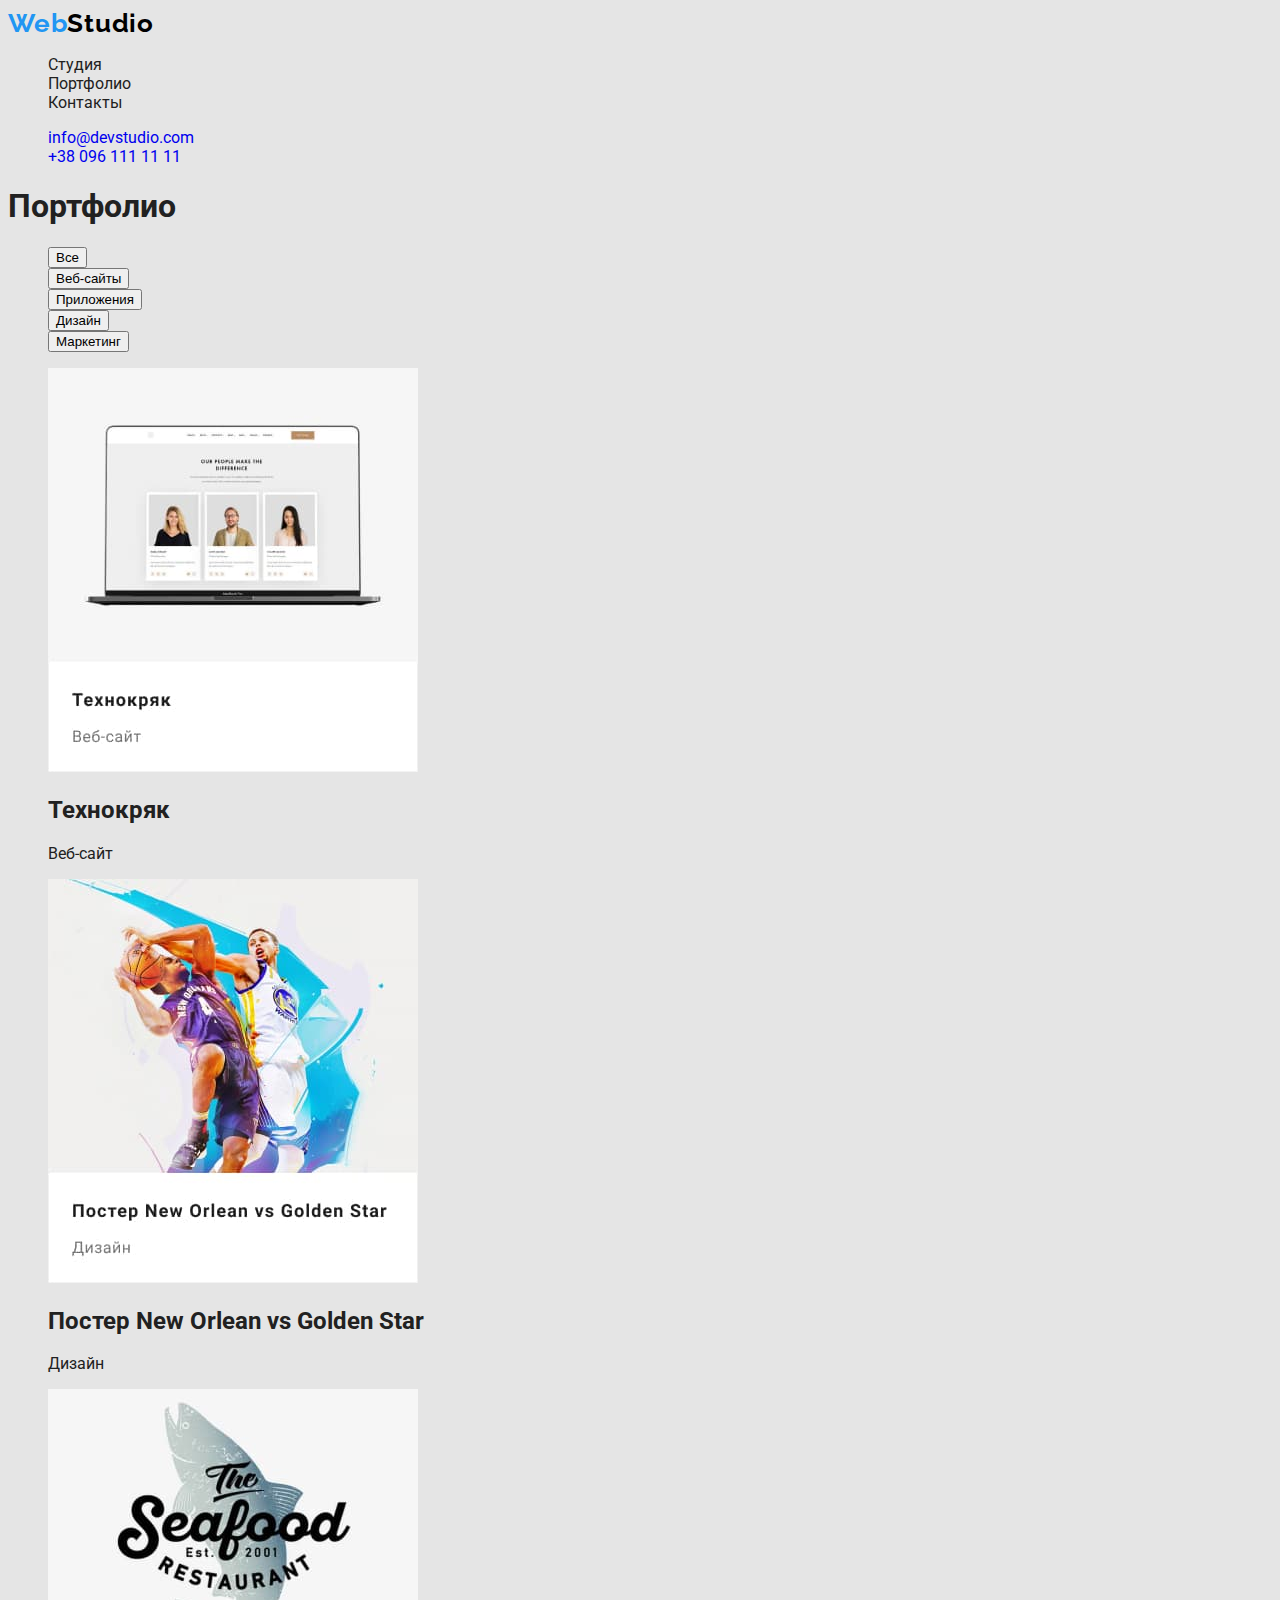
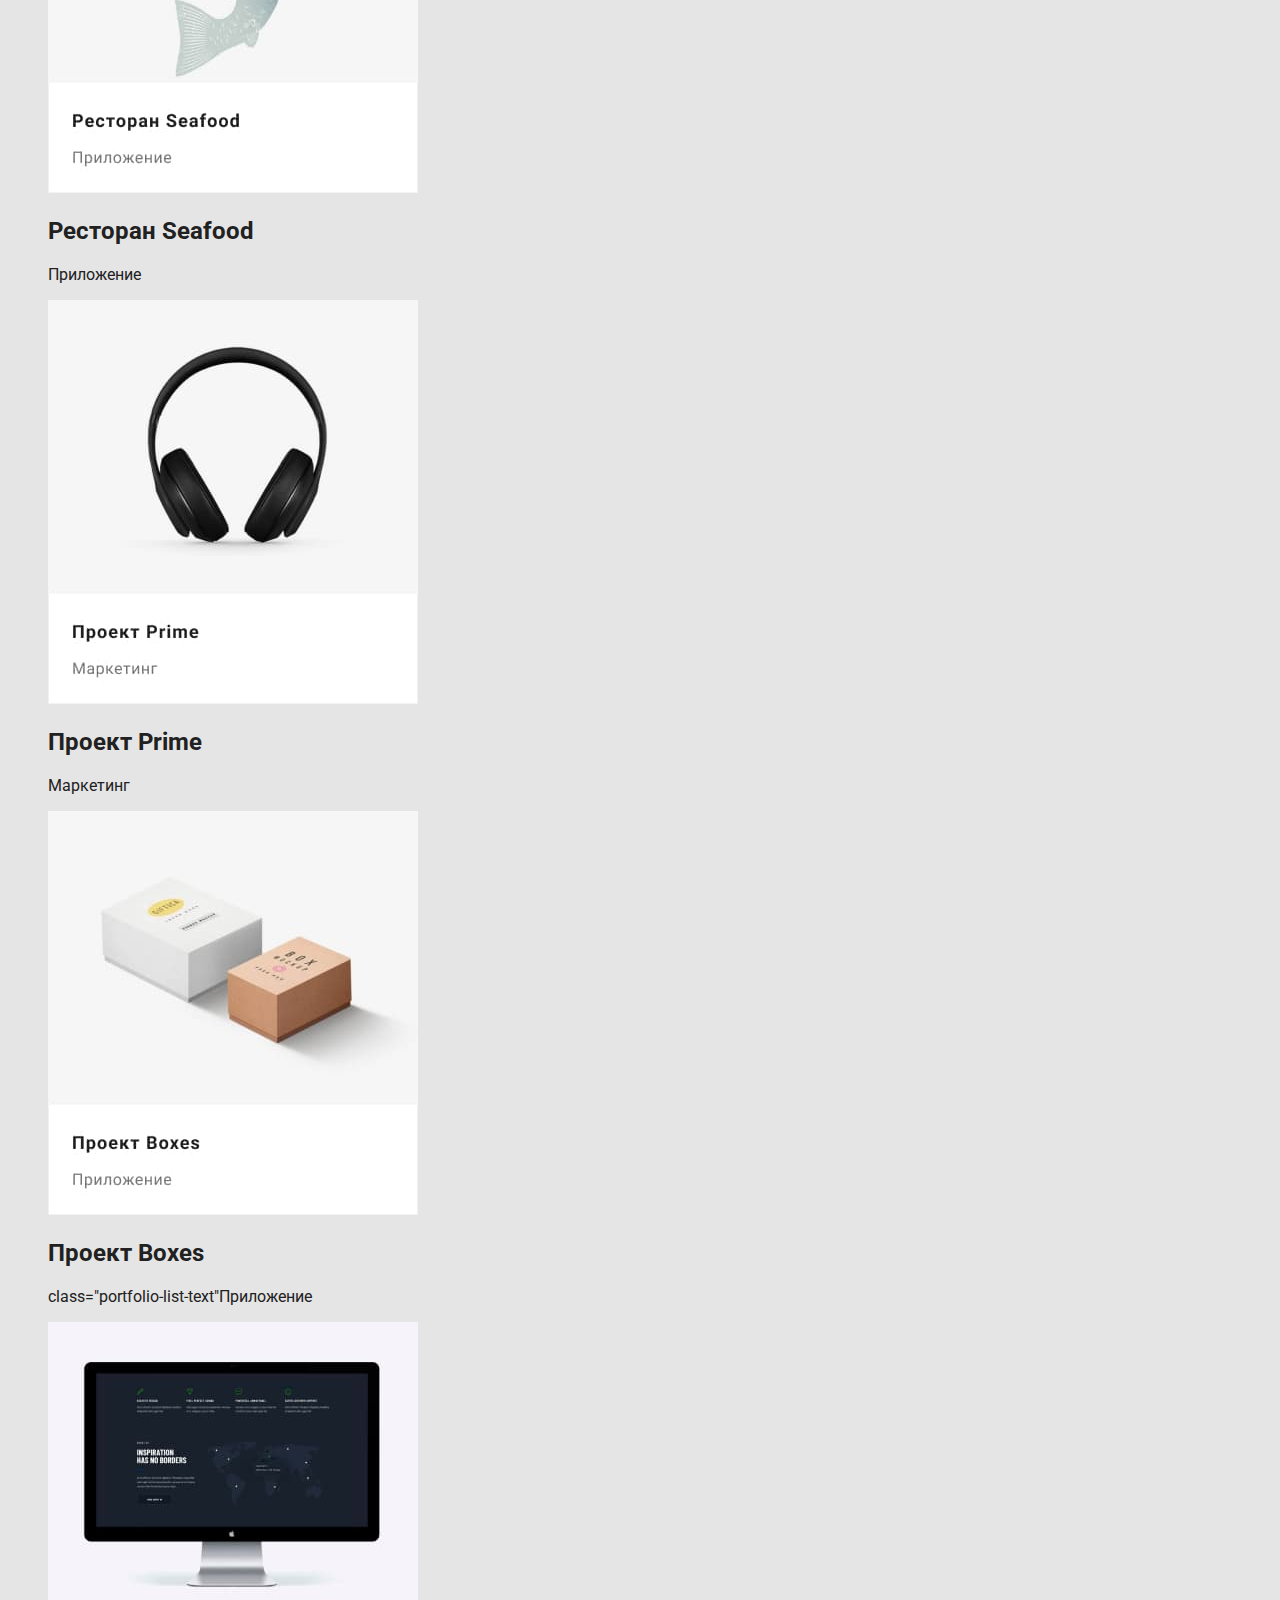
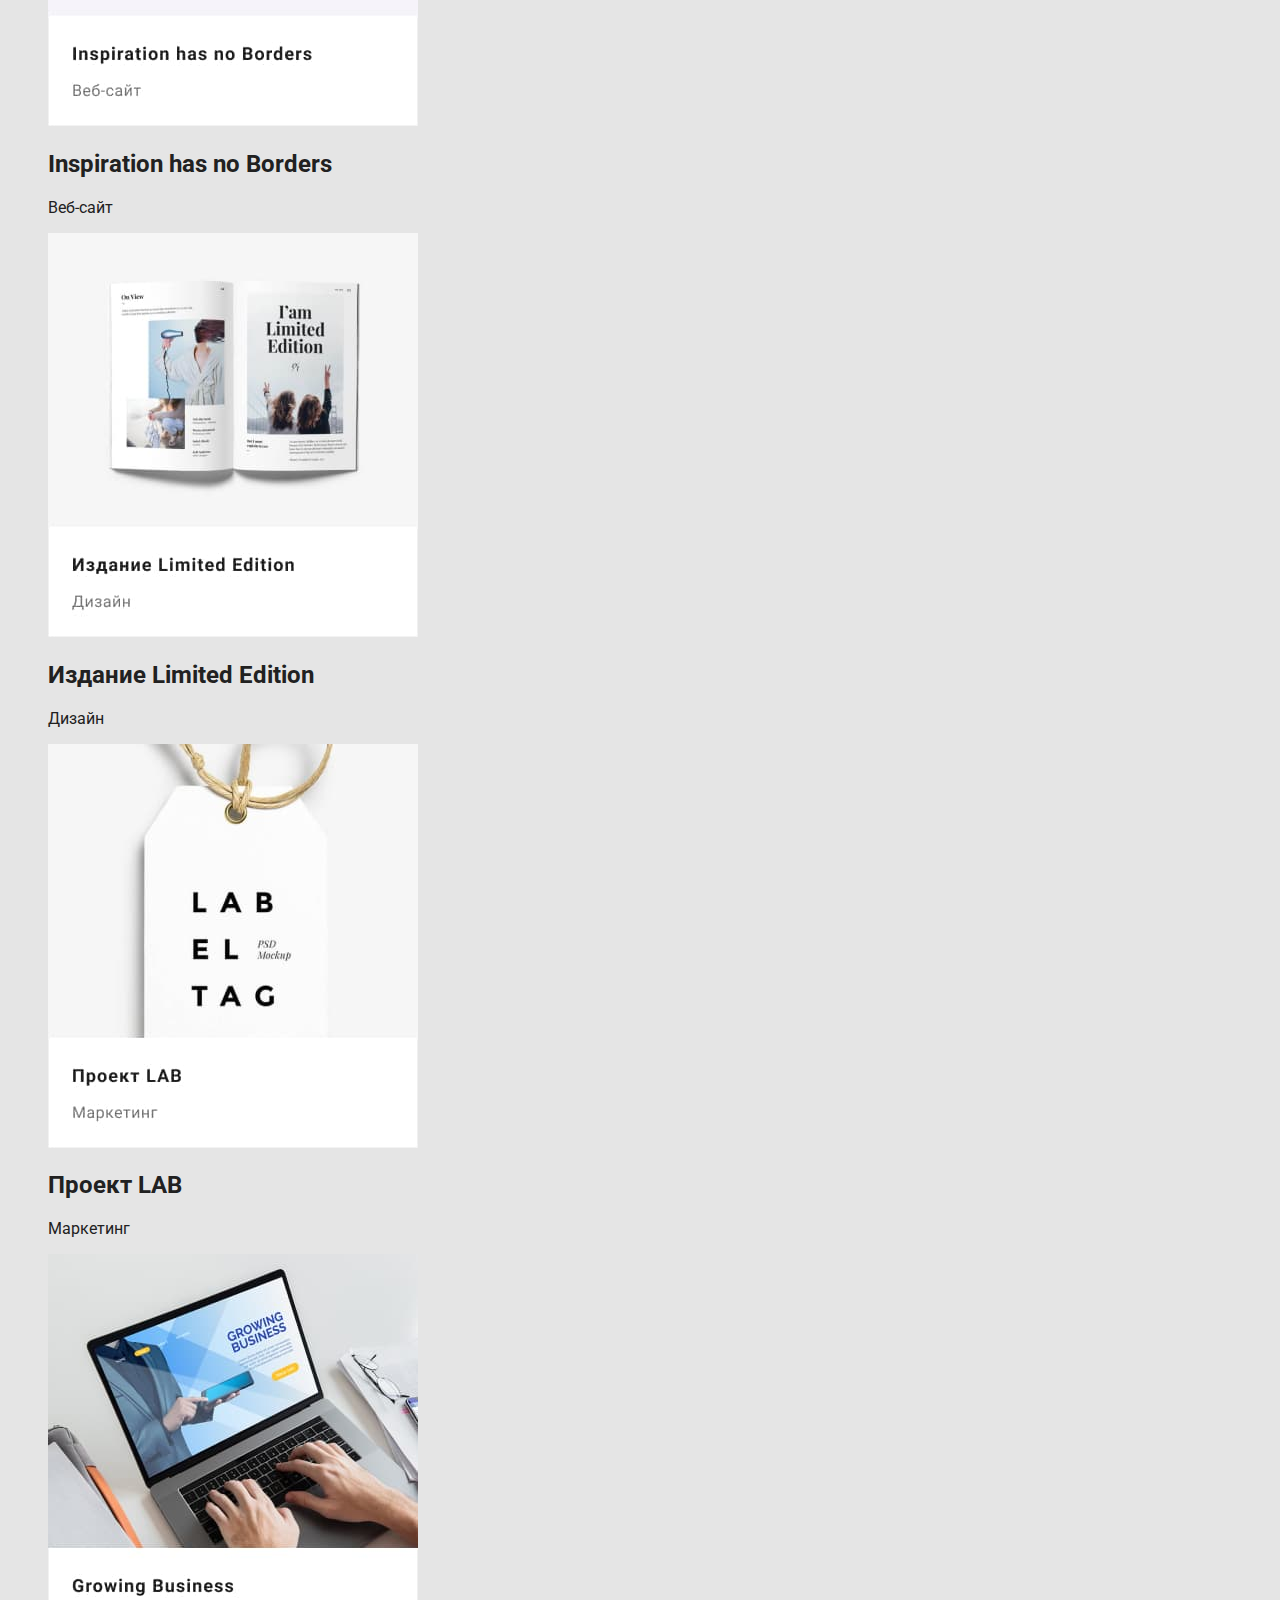
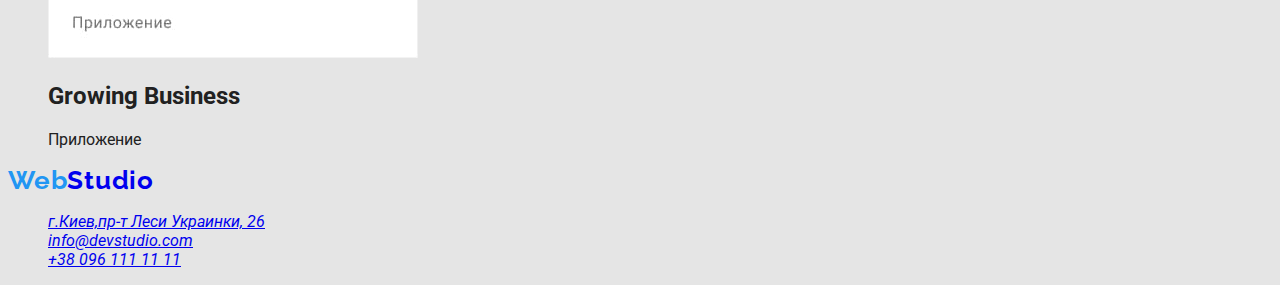
==== commit 3a78c880: "add classes to portfolio" ====
--- a/portfolio.html
+++ b/portfolio.html
@@ -50,105 +50,123 @@
       </ul>
     </header>
     <main>
-      <section>
-        <h1>Портфолио</h1>
-        <ul>
-          <li><button type="button">Все</button></li>
-          <li><button type="button">Веб-сайты</button></li>
-          <li><button type="button">Приложения</button></li>
-          <li><button type="button">Дизайн</button></li>
-          <li><button type="button">Маркетинг</button></li>
-        </ul>
-        <ul>
-          <li>
+      <!-- Section menu-portfolio -->
+      <section class="menu-portfolio">
+        <h1 class="menu-portfolio-title">Портфолио</h1>
+        <ul class="menu-portfolio-list list">
+          <li class="portfolio-list-btn"><button type="button">Все</button></li>
+          <li class="portfolio-list-btn">
+            <button type="button">Веб-сайты</button>
+          </li>
+          <li class="portfolio-list-btn">
+            <button type="button">Приложения</button>
+          </li>
+          <li class="portfolio-list-btn">
+            <button type="button">Дизайн</button>
+          </li>
+          <li class="portfolio-list-btn">
+            <button type="button">Маркетинг</button>
+          </li>
+        </ul>
+        <ul class="portfolio-list list">
+          <li class="portfolio-list-item">
             <img
               src="./images/project1.jpg"
               width="370"
               height="404"
               alt="Пример веб-сайта"
-            />
-            <h2>Технокряк</h2>
-            <p>Веб-сайт</p>
-          </li>
-          <li>
+              class="portfolio-list-item-img"
+            />
+            <h2 class="portfolio-list-title">Технокряк</h2>
+            <p class="portfolio-list-text">Веб-сайт</p>
+          </li>
+          <li class="portfolio-list-item">
             <img
               src="./images/project2.jpg"
               width="370"
               height="404"
               alt="Пример постера"
-            />
-            <h2>Постер <span lang="en">New Orlean vs Golden Star</span></h2>
-            <p>Дизайн</p>
-          </li>
-          <li>
+              class="portfolio-list-item-img"
+            />
+            <h2 class="portfolio-list-title">Постер <span lang="en">New Orlean vs Golden Star</span></h2>
+            <p class="portfolio-list-text">Дизайн</p>
+          </li class="portfolio-list-item">
+          <li class="portfolio-list-item">
             <img
               src="./images/project3.jpg"
               width="370"
               height="404"
               alt="Логотип приложения"
-            />
-            <h2>Ресторан <span lang="en">Seafood</span></h2>
-            <p>Приложение</p>
-          </li>
-          <li>
+              class="portfolio-list-item-img"
+            />
+            <h2 class="portfolio-list-title">Ресторан <span lang="en">Seafood</span></h2>
+            <p class="portfolio-list-text">Приложение</p>
+          </li>
+          <li class="portfolio-list-item">
             <img
               src="./images/project4.jpg"
               width="370"
               height="404"
               alt="Наушники"
-            />
-            <h2>Проект <span lang="en">Prime</span></h2>
-            <p>Маркетинг</p>
-          </li>
-          <li>
+              class="portfolio-list-item-img"
+            />
+            <h2 class="portfolio-list-title">Проект <span lang="en">Prime</span></h2>
+            <p class="portfolio-list-text">Маркетинг</p>
+          </li>
+          <li class="portfolio-list-item">
             <img
               src="./images/project5.jpg"
               width="370"
               height="404"
               alt="Две коробки"
-            />
-            <h2>Проект <span lang="en">Boxes</span></h2>
-            <p>Приложение</p>
-          </li>
-          <li>
+              class="portfolio-list-item-img"
+            />
+            <h2 class="portfolio-list-title">Проект <span lang="en">Boxes</span></h2>
+            <p> class="portfolio-list-text"Приложение</p>
+          </li>
+          <li class="portfolio-list-item">
             <img
               src="./images/project6.jpg"
               width="370"
               height="404"
               alt="Изображение веб-сайта на мониторе"
-            />
-            <h2><span lang="en">Inspiration has no Borders</span></h2>
-            <p>Веб-сайт</p>
-          </li>
-          <li>
+              class="portfolio-list-item-img"
+            />
+            <h2 class="portfolio-list-title"><span lang="en">Inspiration has no Borders</span></h2>
+            <p class="portfolio-list-text">Веб-сайт</p>
+          </li>
+          <li class="portfolio-list-item">
             <img
               src="./images/project7.jpg"
               width="370"
               height="404"
               alt="Журнал"
-            />
-            <h2>Издание <span lang="en">Limited Edition</span></h2>
-            <p>Дизайн</p>
-          </li>
-          <li>
+              class="portfolio-list-item-img"
+            />
+            <h2 class="portfolio-list-title">Издание <span lang="en">Limited Edition</span></h2>
+            <p class="portfolio-list-text">Дизайн</p>
+          </li>
+          <li class="portfolio-list-item">
             <img
               src="./images/project8.jpg"
               width="370"
               height="404"
               alt="Этикетка"
-            />
-            <h2>Проект <span lang="en">LAB</span></h2>
-            <p>Маркетинг</p>
-          </li>
-          <li>
+              class="portfolio-list-item-img"
+            />
+            <h2 class="portfolio-list-title">Проект <span lang="en">LAB</span></h2>
+            <p class="portfolio-list-text">Маркетинг</p>
+          </li>
+          <li class="portfolio-list-item">
             <img
               src="./images/project9.jpg"
               width="370"
               height="404"
               alt="Пример приложения на ноутбуке"
-            />
-            <h2><span lang="en">Growing Business</span></h2>
-            <p>Приложение</p>
+              class="portfolio-list-item-img"
+            />
+            <h2 class="portfolio-list-title"><span lang="en">Growing Business</span></h2>
+            <p class="portfolio-list-text">Приложение</p>
           </li>
         </ul>
       </section>
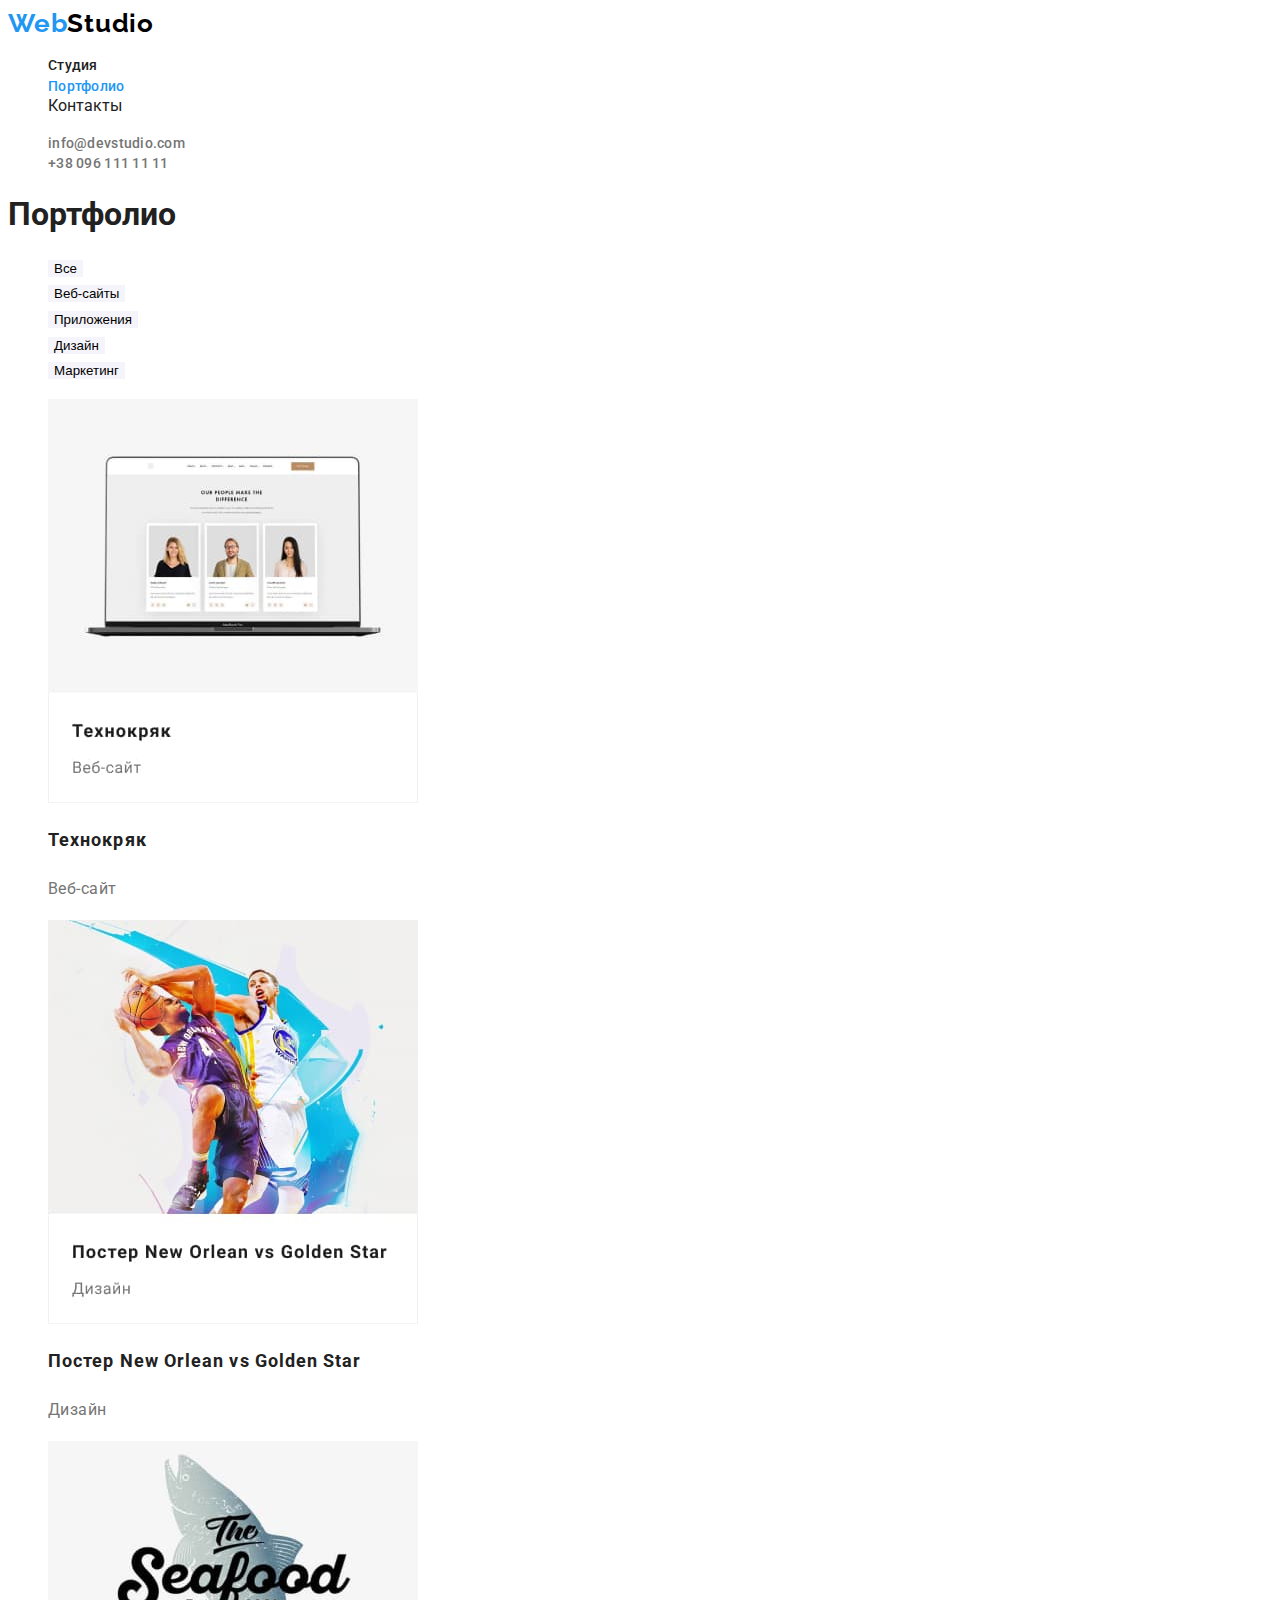
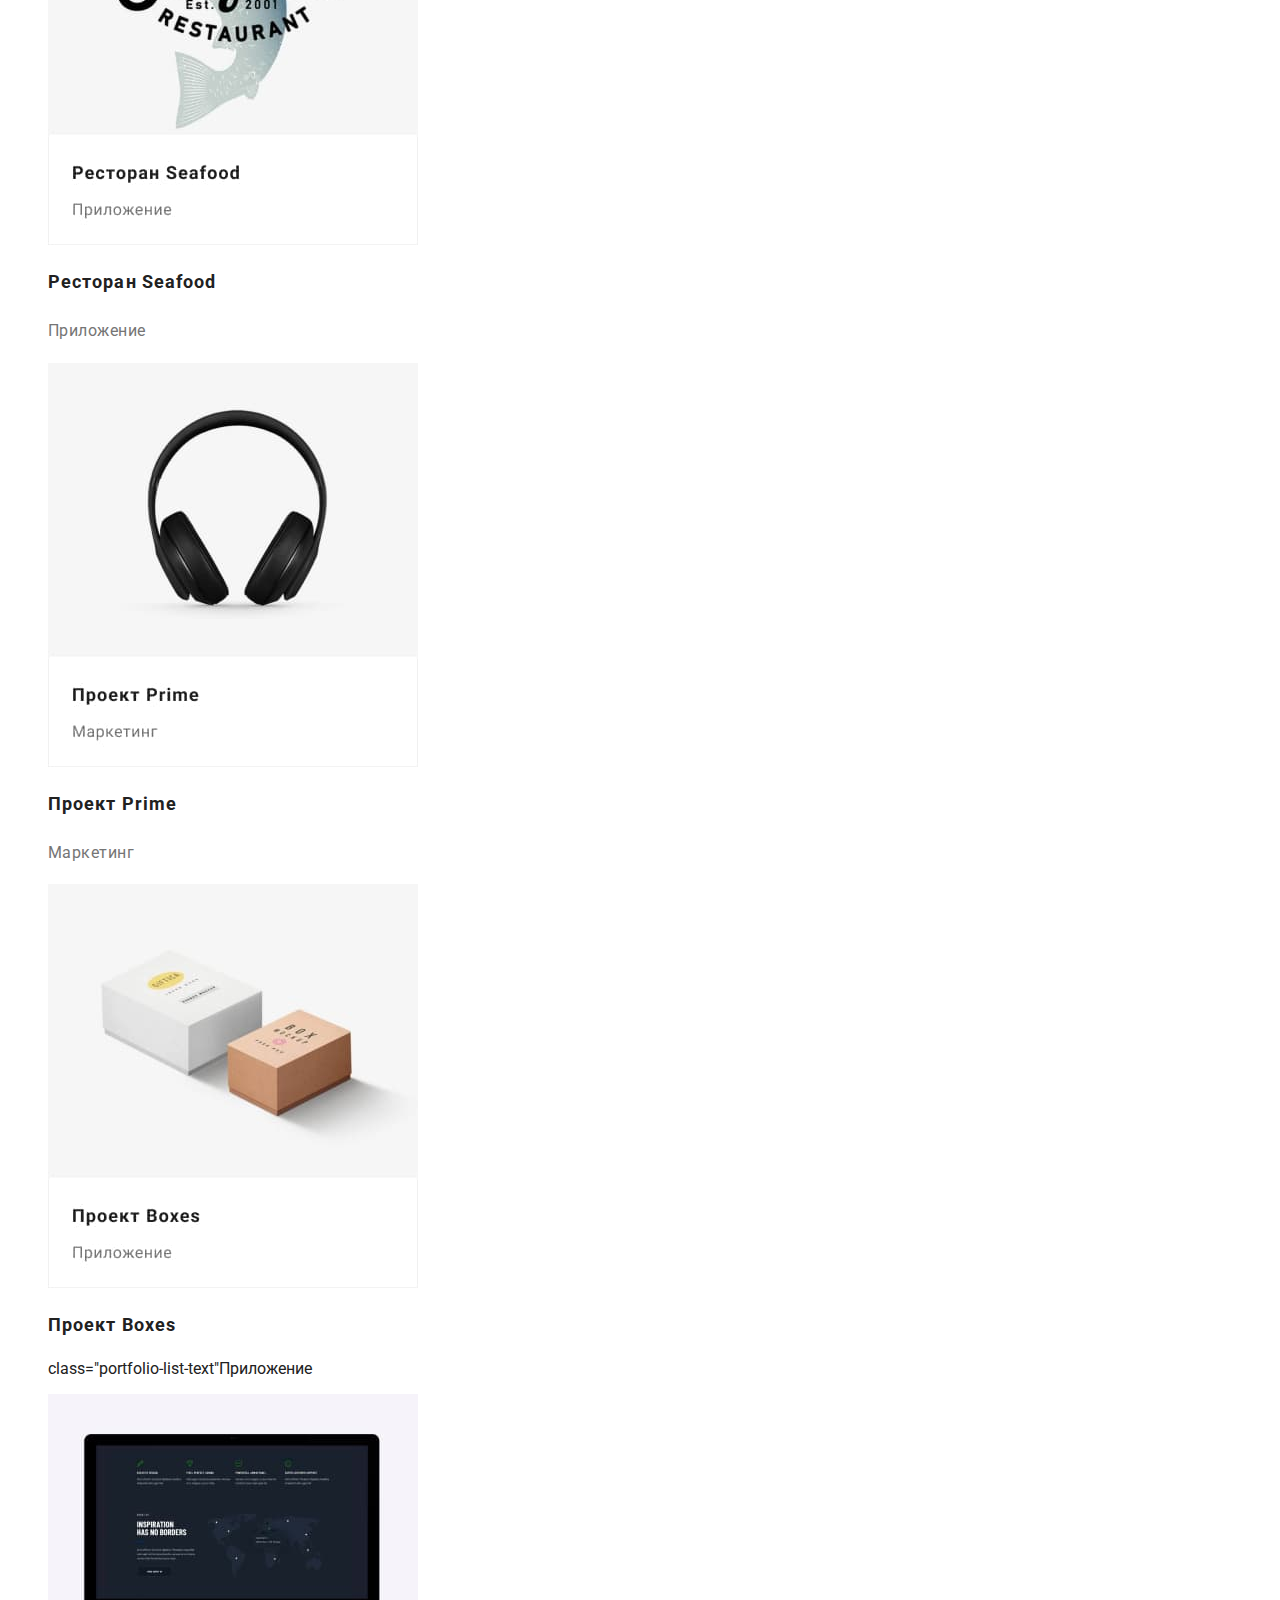
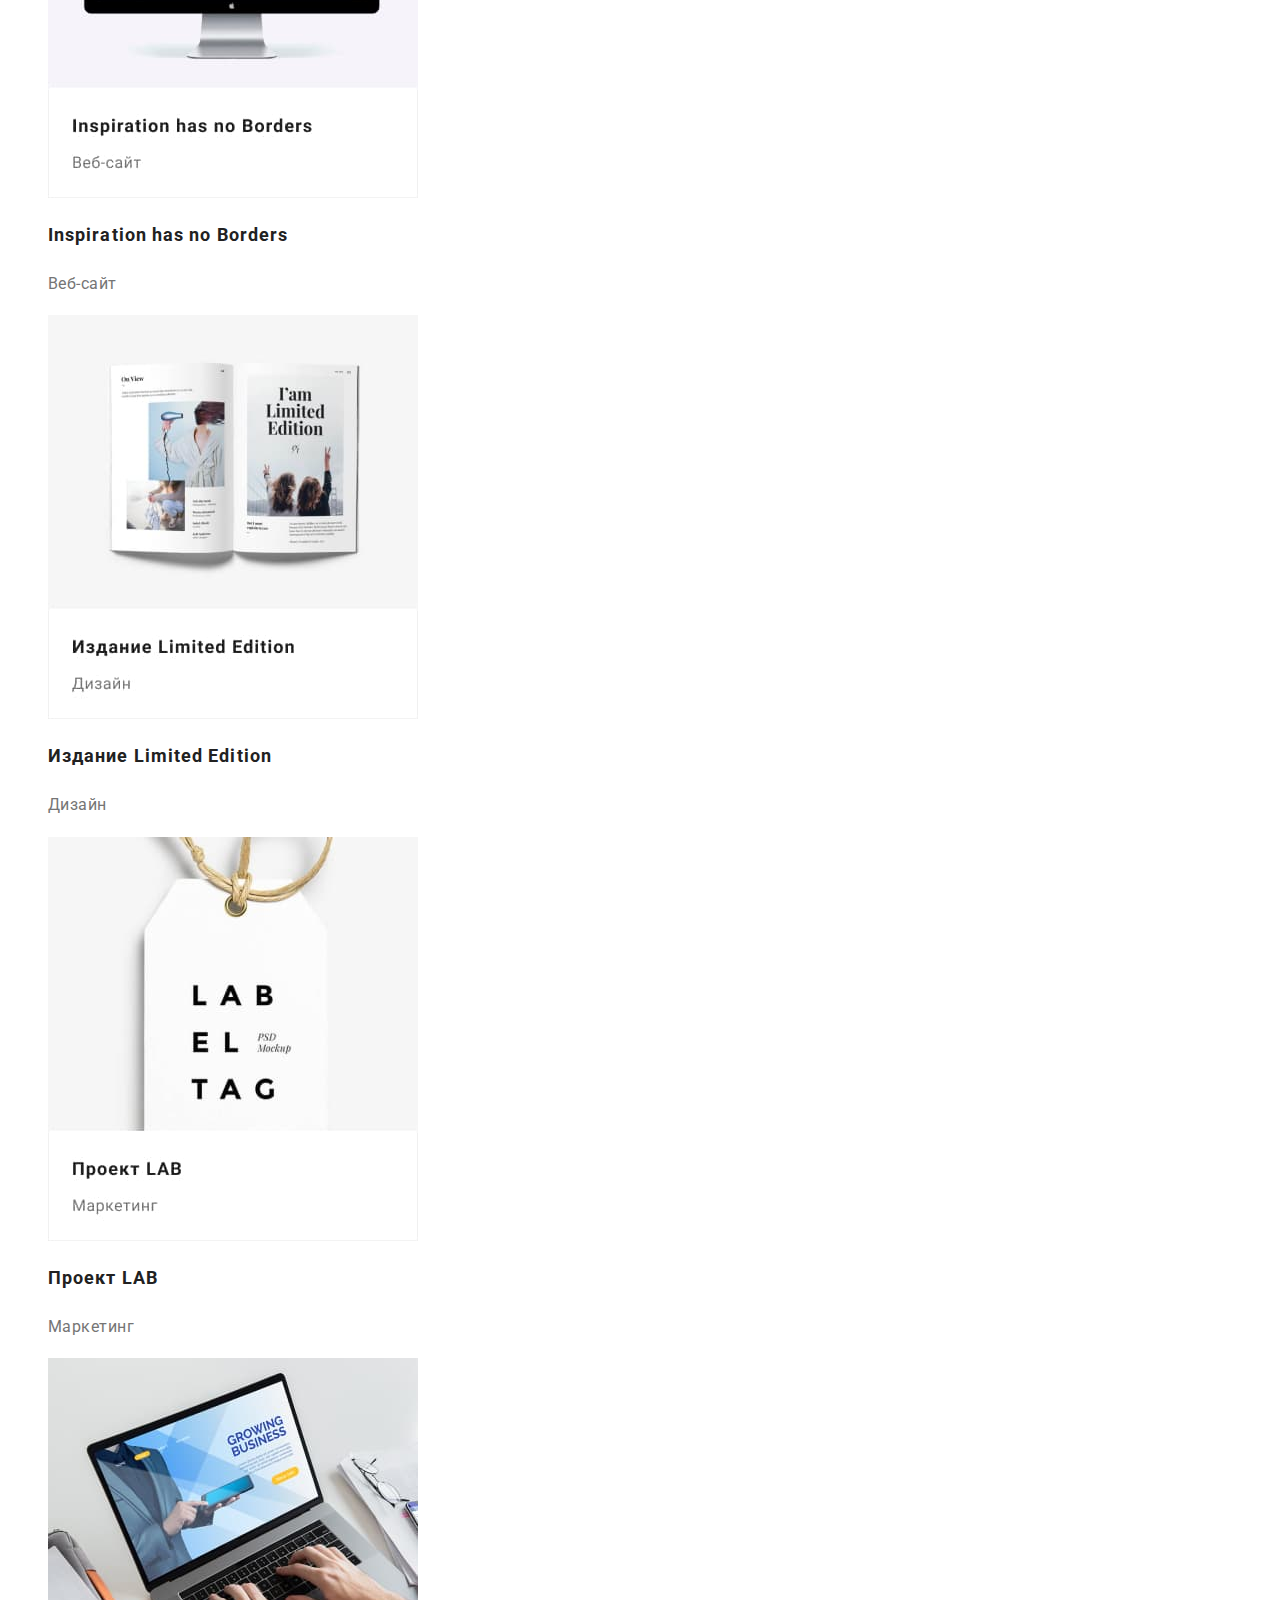
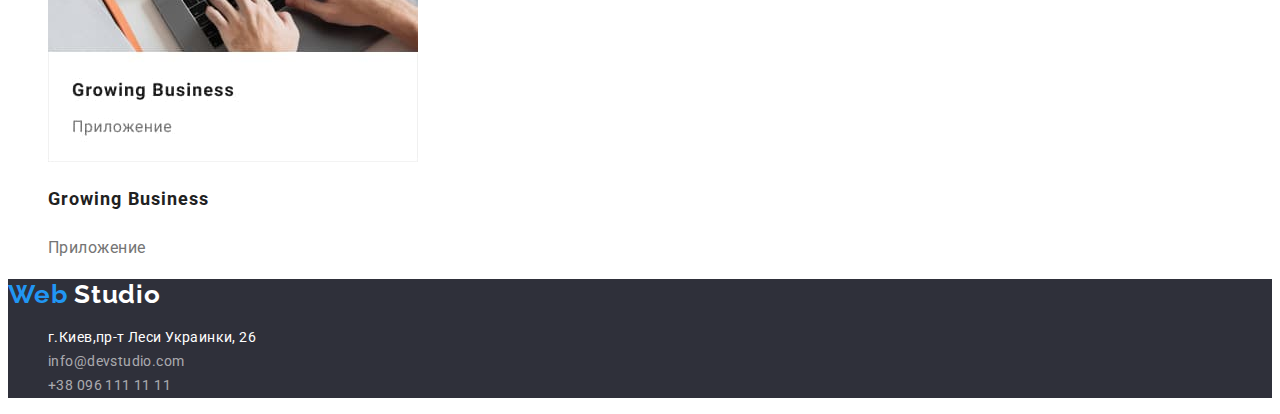
==== commit c75302e7: "создает css" ====
--- a/portfolio.html
+++ b/portfolio.html
@@ -27,12 +27,12 @@
             <a href="./index.html" class="navigation-link link">Студия</a>
           </li>
           <li class="navigation-list-item">
-            <a href="./portfolio.html" class="navigation-link link"
+            <a href="./portfolio.html" class="navigation-link link active"
               >Портфолио</a
             >
           </li>
           <li class="navigation-list-item">
-            <a href="" class="navigation-link link"></a> Контакты
+            <a href="#" class="navigation-link link"></a> Контакты
           </li>
         </ul>
       </nav>
@@ -50,24 +50,27 @@
       </ul>
     </header>
     <main>
-      <!-- Section menu-portfolio -->
+      <!-- Section filter-portfolio -->
       <section class="menu-portfolio">
         <h1 class="menu-portfolio-title">Портфолио</h1>
-        <ul class="menu-portfolio-list list">
-          <li class="portfolio-list-btn"><button type="button">Все</button></li>
-          <li class="portfolio-list-btn">
-            <button type="button">Веб-сайты</button>
-          </li>
-          <li class="portfolio-list-btn">
-            <button type="button">Приложения</button>
-          </li>
-          <li class="portfolio-list-btn">
-            <button type="button">Дизайн</button>
-          </li>
-          <li class="portfolio-list-btn">
-            <button type="button">Маркетинг</button>
-          </li>
-        </ul>
+        <ul class="portfolio-filter-list list">
+          <li class="portfolio-list-btn">
+            <button type="button" class="filter-btn">Все</button>
+          </li>
+          <li class="portfolio-list-btn">
+            <button type="button" class="filter-btn">Веб-сайты</button>
+          </li>
+          <li class="portfolio-list-btn">
+            <button type="button" class="filter-btn">Приложения</button>
+          </li>
+          <li class="portfolio-list-btn">
+            <button type="button" class="filter-btn">Дизайн</button>
+          </li>
+          <li class="portfolio-list-btn">
+            <button type="button" class="filter-btn">Маркетинг</button>
+          </li>
+        </ul>
+        <!-- Portfolio-list-img -->
         <ul class="portfolio-list list">
           <li class="portfolio-list-item">
             <img
@@ -88,9 +91,11 @@
               alt="Пример постера"
               class="portfolio-list-item-img"
             />
-            <h2 class="portfolio-list-title">Постер <span lang="en">New Orlean vs Golden Star</span></h2>
+            <h2 class="portfolio-list-title">
+              Постер <span lang="en">New Orlean vs Golden Star</span>
+            </h2>
             <p class="portfolio-list-text">Дизайн</p>
-          </li class="portfolio-list-item">
+          </li>
           <li class="portfolio-list-item">
             <img
               src="./images/project3.jpg"
@@ -99,7 +104,9 @@
               alt="Логотип приложения"
               class="portfolio-list-item-img"
             />
-            <h2 class="portfolio-list-title">Ресторан <span lang="en">Seafood</span></h2>
+            <h2 class="portfolio-list-title">
+              Ресторан <span lang="en">Seafood</span>
+            </h2>
             <p class="portfolio-list-text">Приложение</p>
           </li>
           <li class="portfolio-list-item">
@@ -110,7 +117,9 @@
               alt="Наушники"
               class="portfolio-list-item-img"
             />
-            <h2 class="portfolio-list-title">Проект <span lang="en">Prime</span></h2>
+            <h2 class="portfolio-list-title">
+              Проект <span lang="en">Prime</span>
+            </h2>
             <p class="portfolio-list-text">Маркетинг</p>
           </li>
           <li class="portfolio-list-item">
@@ -121,8 +130,10 @@
               alt="Две коробки"
               class="portfolio-list-item-img"
             />
-            <h2 class="portfolio-list-title">Проект <span lang="en">Boxes</span></h2>
-            <p> class="portfolio-list-text"Приложение</p>
+            <h2 class="portfolio-list-title">
+              Проект <span lang="en">Boxes</span>
+            </h2>
+            <p>class="portfolio-list-text"Приложение</p>
           </li>
           <li class="portfolio-list-item">
             <img
@@ -132,7 +143,9 @@
               alt="Изображение веб-сайта на мониторе"
               class="portfolio-list-item-img"
             />
-            <h2 class="portfolio-list-title"><span lang="en">Inspiration has no Borders</span></h2>
+            <h2 class="portfolio-list-title">
+              <span lang="en">Inspiration has no Borders</span>
+            </h2>
             <p class="portfolio-list-text">Веб-сайт</p>
           </li>
           <li class="portfolio-list-item">
@@ -143,7 +156,9 @@
               alt="Журнал"
               class="portfolio-list-item-img"
             />
-            <h2 class="portfolio-list-title">Издание <span lang="en">Limited Edition</span></h2>
+            <h2 class="portfolio-list-title">
+              Издание <span lang="en">Limited Edition</span>
+            </h2>
             <p class="portfolio-list-text">Дизайн</p>
           </li>
           <li class="portfolio-list-item">
@@ -154,7 +169,9 @@
               alt="Этикетка"
               class="portfolio-list-item-img"
             />
-            <h2 class="portfolio-list-title">Проект <span lang="en">LAB</span></h2>
+            <h2 class="portfolio-list-title">
+              Проект <span lang="en">LAB</span>
+            </h2>
             <p class="portfolio-list-text">Маркетинг</p>
           </li>
           <li class="portfolio-list-item">
@@ -165,7 +182,9 @@
               alt="Пример приложения на ноутбуке"
               class="portfolio-list-item-img"
             />
-            <h2 class="portfolio-list-title"><span lang="en">Growing Business</span></h2>
+            <h2 class="portfolio-list-title">
+              <span lang="en">Growing Business</span>
+            </h2>
             <p class="portfolio-list-text">Приложение</p>
           </li>
         </ul>
@@ -173,23 +192,26 @@
     </main>
     <!-- Footer -->
     <footer class="footer">
-      <a href="./index.html" lang="en" class="logo"
-        ><span class="logo-accent">Web</span>Studio</a
+      <a href="./index.html" lang="en" class="logo link"
+        ><span class="logo-accent">Web</span>
+        <span class="logo-white-color">Studio</span></a
       >
       <address class="footer-address">
         <ul class="address-list list">
           <li class="address-link">
-            <a href="https://goo-gl.me/G8uBm" class="address"
+            <a href="https://goo-gl.me/G8uBm" class="address link"
               >г.Киев,пр-т Леси Украинки, 26</a
             >
           </li>
           <li>
-            <a href="mailto:info@devstudio.com" class="mail"
+            <a
+              href="mailto:info@devstudio.com"
+              class="mail contact-mail-link link"
               >info@devstudio.com</a
             >
           </li>
           <li>
-            <a href="tel:+380961111111" class="phone-number"
+            <a href="tel:+380961111111" class="phone-number link"
               >+38 096 111 11 11</a
             >
           </li>
--- a/css/styles.css
+++ b/css/styles.css
@@ -2,33 +2,226 @@
   --main-text-color: #212121;
   --text-color: #757575;
   --accent-text-color: #2196f3;
-  --accent-hover-color:#188CE8
-  --white-text-color: #fff;
-  --button-grey-color: #f5f4fa;
-  --main-bg-color: #e5e5e5;
+  --accent-hover-color: #188ce8;
+  --white-text-color: #ffffff;
+  --button-bg-grey-color: #f5f4fa;
+  --main-bg-color: #fffffff;
   --secondary-bg-color: #f5f4fa;
   --bg-grey-color: #2f303a;
 }
-body{background-color: var(--main-bg-color);
-color:var(--main-text-color) ;
-font-family: Roboto, sans-serif;}
-.list {list-style: none;}
-.link {text-decoration: none;}
+body {
+  background-color: var(--main-bg-color);
+  color: var(--main-text-color);
+  font-family: Roboto, sans-serif;
+}
+.list {
+  list-style: none;
+}
+.link {
+  text-decoration: none;
+}
 
 /* section header */
-.logo{font-family: Raleway, sans-serif;
-/* font-style: normal; */
-font-weight: 700;
-font-size: 26px;
-line-height: 1.19;
-text-decoration: none;
-letter-spacing: 0.03em;}
-
-.logo-accent{color:var(--accent-text-color);}
-.logo-accent:hover{color:var(--accent-hover-color);}
-.logo-black-color{color:#000000;}
-.navigation-link{color:var(--main-text-color);}
-.contact-mail-link{color:var(-)}
-.navigation-link:hover{color:var(--accent-text-color);}
-.navigation-link:focus{color:var(--accent-text-color);}
-
+.logo {
+  font-family: Raleway, sans-serif;
+  font-weight: 700;
+  font-size: 26px;
+  line-height: 1.19;
+  text-decoration: none;
+  letter-spacing: 0.03em;
+}
+.logo-accent {
+  color: var(--accent-text-color);
+}
+.logo-accent:hover {
+  color: var(--accent-hover-color);
+}
+.logo-black-color {
+  color: #000000;
+}
+.navigation-link {
+  font-weight: 500;
+  font-size: 14px;
+  line-height: 1.4;
+  letter-spacing: 0.02em;
+  color: var(--main-text-color);
+}
+.active {
+  color: var(--accent-text-color);
+}
+.navigation-link:hover {
+  color: var(--accent-text-color);
+}
+.navigation-link:focus {
+  color: var(--accent-text-color);
+}
+.contact-telephon-link,
+.contact-mail-link {
+  font-weight: 500;
+  font-size: 14px;
+  line-height: 1.4;
+  letter-spacing: 0.02em;
+  color: var(--text-color);
+}
+.contact-mail-link:hover,
+:focus {
+  color: var(--accent-text-color);
+}
+
+.contact-telephon-link:hover,
+:focus {
+  color: var(--accent-text-color);
+}
+/* hero section */
+.hero {
+  background-color: var(--bg-grey-color);
+}
+.main-title {
+  font-weight: 900;
+  font-size: 44px;
+  line-height: 1.4;
+  text-align: center;
+  letter-spacing: 0.06em;
+  text-transform: uppercase;
+  color: var(--white-text-color);
+}
+.modal-button {
+  font-weight: 700;
+  font-size: 16px;
+  line-height: 1.9;
+  display: flex;
+  align-items: center;
+  text-align: center;
+  letter-spacing: 0.06em;
+  color: var(--white-text-color);
+  background-color: var(--accent-text-color);
+}
+/* description section */
+.description-second-title {
+  font-weight: 700;
+  font-size: 14px;
+  line-height: 1.1;
+  letter-spacing: 0.03em;
+  text-transform: uppercase;
+  color: var(--main-text-color);
+}
+.description-text {
+  font-weight: 400;
+  font-size: 14px;
+  line-height: 1.7;
+  letter-spacing: 0.03em;
+  color: var(--text-color);
+}
+.about-title,
+.team-title {
+  font-weight: 700;
+  font-size: 36px;
+  line-height: 1.2;
+  text-align: center;
+  letter-spacing: 0.03em;
+  color: var(--main-text-color);
+}
+/* team members */
+.team-member-name {
+  font-weight: 500;
+  font-size: 16px;
+  line-height: 1.2;
+  letter-spacing: 0.03em;
+  text-align: center;
+  color: var(--main-text-color);
+}
+.team-member-profesion {
+  font-weight: 400;
+  font-size: 16px;
+  line-height: 1.2;
+  letter-spacing: 0.03em;
+  text-align: center;
+  color: var(--text-color);
+}
+.team-member-photo {
+  background-color: white;
+}
+.Team {
+  background-color: var(--secondary-bg-color);
+}
+/* footer */
+.footer {
+  background-color: var(--bg-grey-color);
+  color: var(--white-text-color);
+}
+.address {
+  font-weight: 400;
+  font-style: normal;
+  font-size: 14px;
+  line-height: 1.7;
+  letter-spacing: 0.03em;
+  color: var(--white-text-color);
+}
+.mail,
+.phone-number {
+  font-weight: 400;
+  font-style: normal;
+  font-size: 14px;
+  line-height: 1.7;
+  letter-spacing: 0.03em;
+  color: rgba(255, 255, 255, 0.6);
+}
+.logo-white-color {
+  color: var(--white-text-color);
+}
+
+.address:hover {
+  color: var(--accent-hover-color);
+}
+.mail:hover {
+  color: var(--accent-hover-color);
+}
+
+.phone-number:hover {
+  color: var(--accent-hover-color);
+}
+.address:focus {
+  color: var(--accent-hover-color);
+}
+.mail:focus {
+  color: var(--accent-hover-color);
+}
+
+.phone-number:focus {
+  color: var(--accent-hover-color);
+}
+/* PORTFOLIO */
+/* filter */
+
+.portfolio-list-btn {
+  font-size: 16px;
+  line-height: 1.6;
+  letter-spacing: 0.03em;
+  color: var(--main-text-color);
+}
+.filter-btn {
+  background-color: var(--button-bg-grey-color);
+  border-width: 0px;
+}
+.filter-btn:hover,
+.filter-btn:focus {
+  color: var(--white-text-color);
+  background-color: var(--accent-hover-color);
+}
+/* portfolio-list-img */
+.portfolio-list-title {
+  font-weight: bold;
+  font-size: 18px;
+  line-height: 2;
+  letter-spacing: 0.06em;
+  color: var(--main-text-color);
+  background-color: #ffffff;
+}
+.portfolio-list-text {
+  font-weight: normal;
+  font-size: 16px;
+  line-height: 1.9;
+  letter-spacing: 0.03em;
+  color: var(--text-color);
+  background-color: #ffffff;
+}
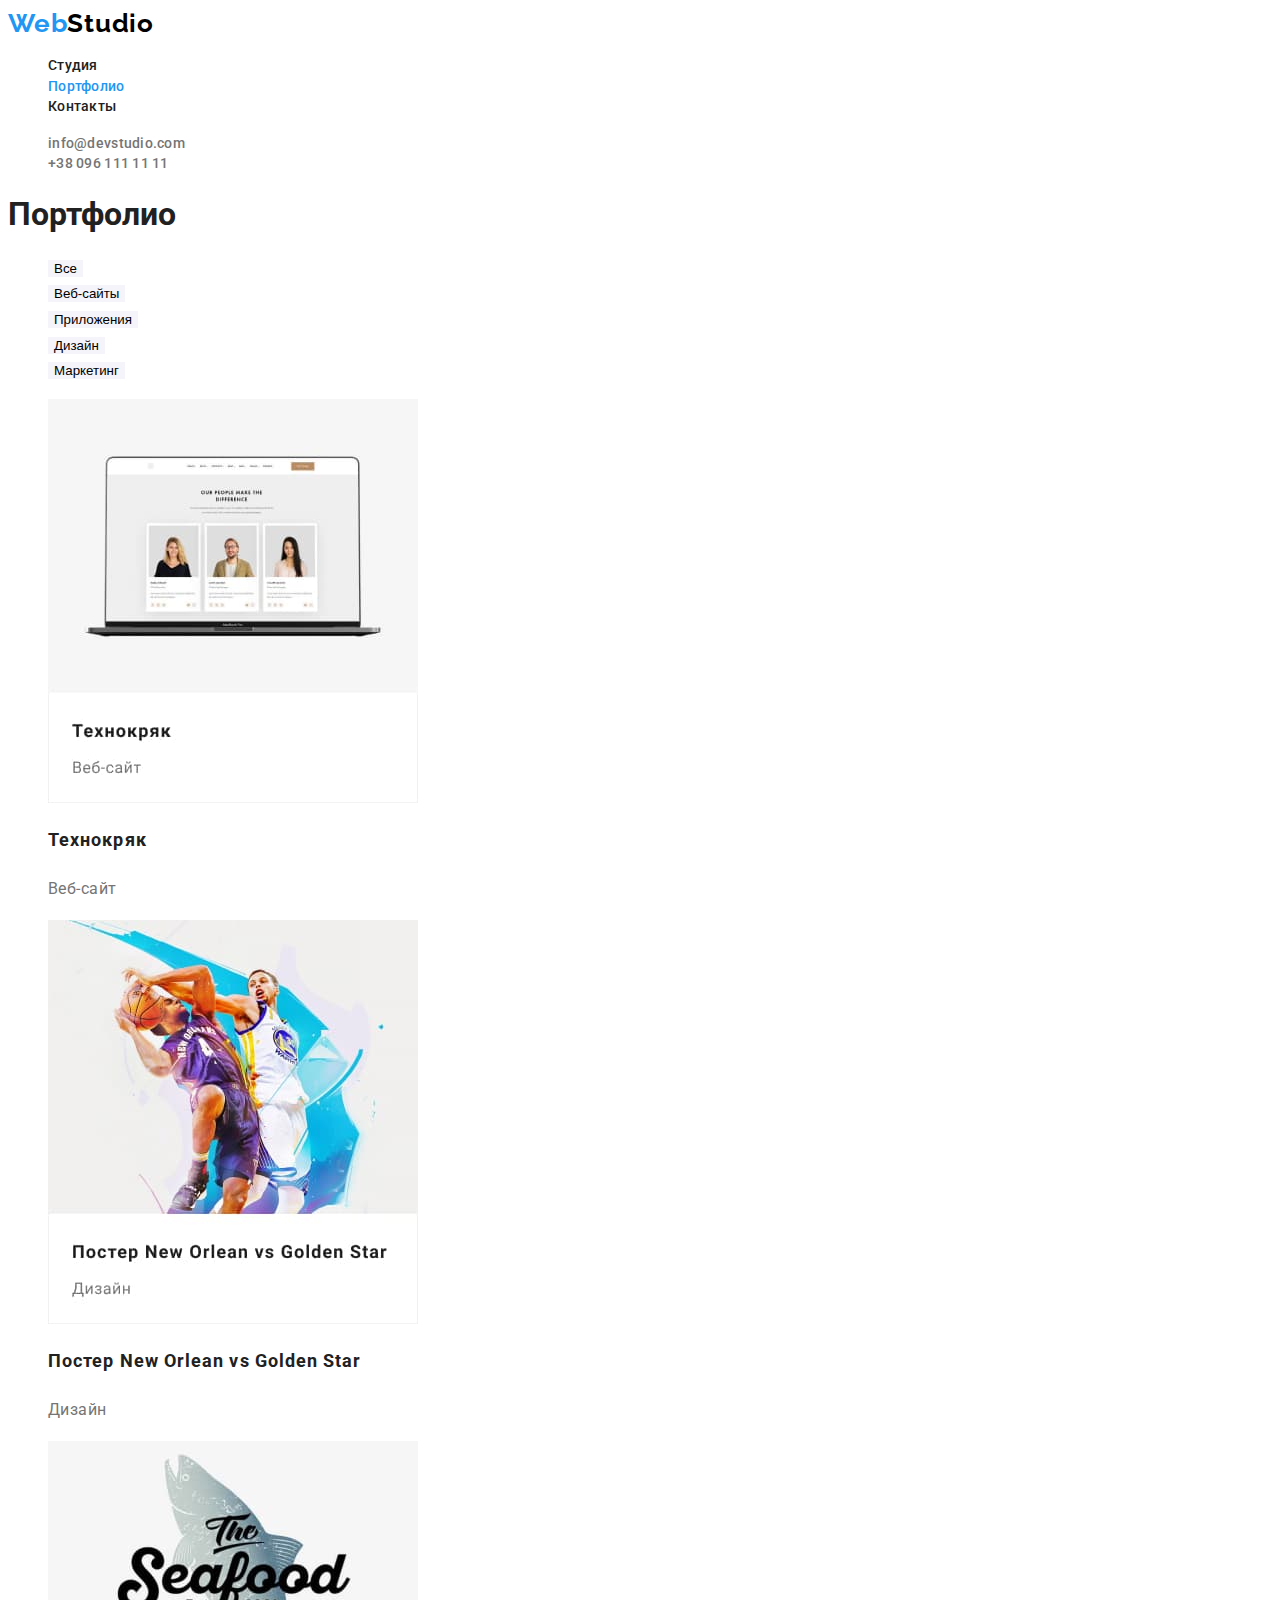
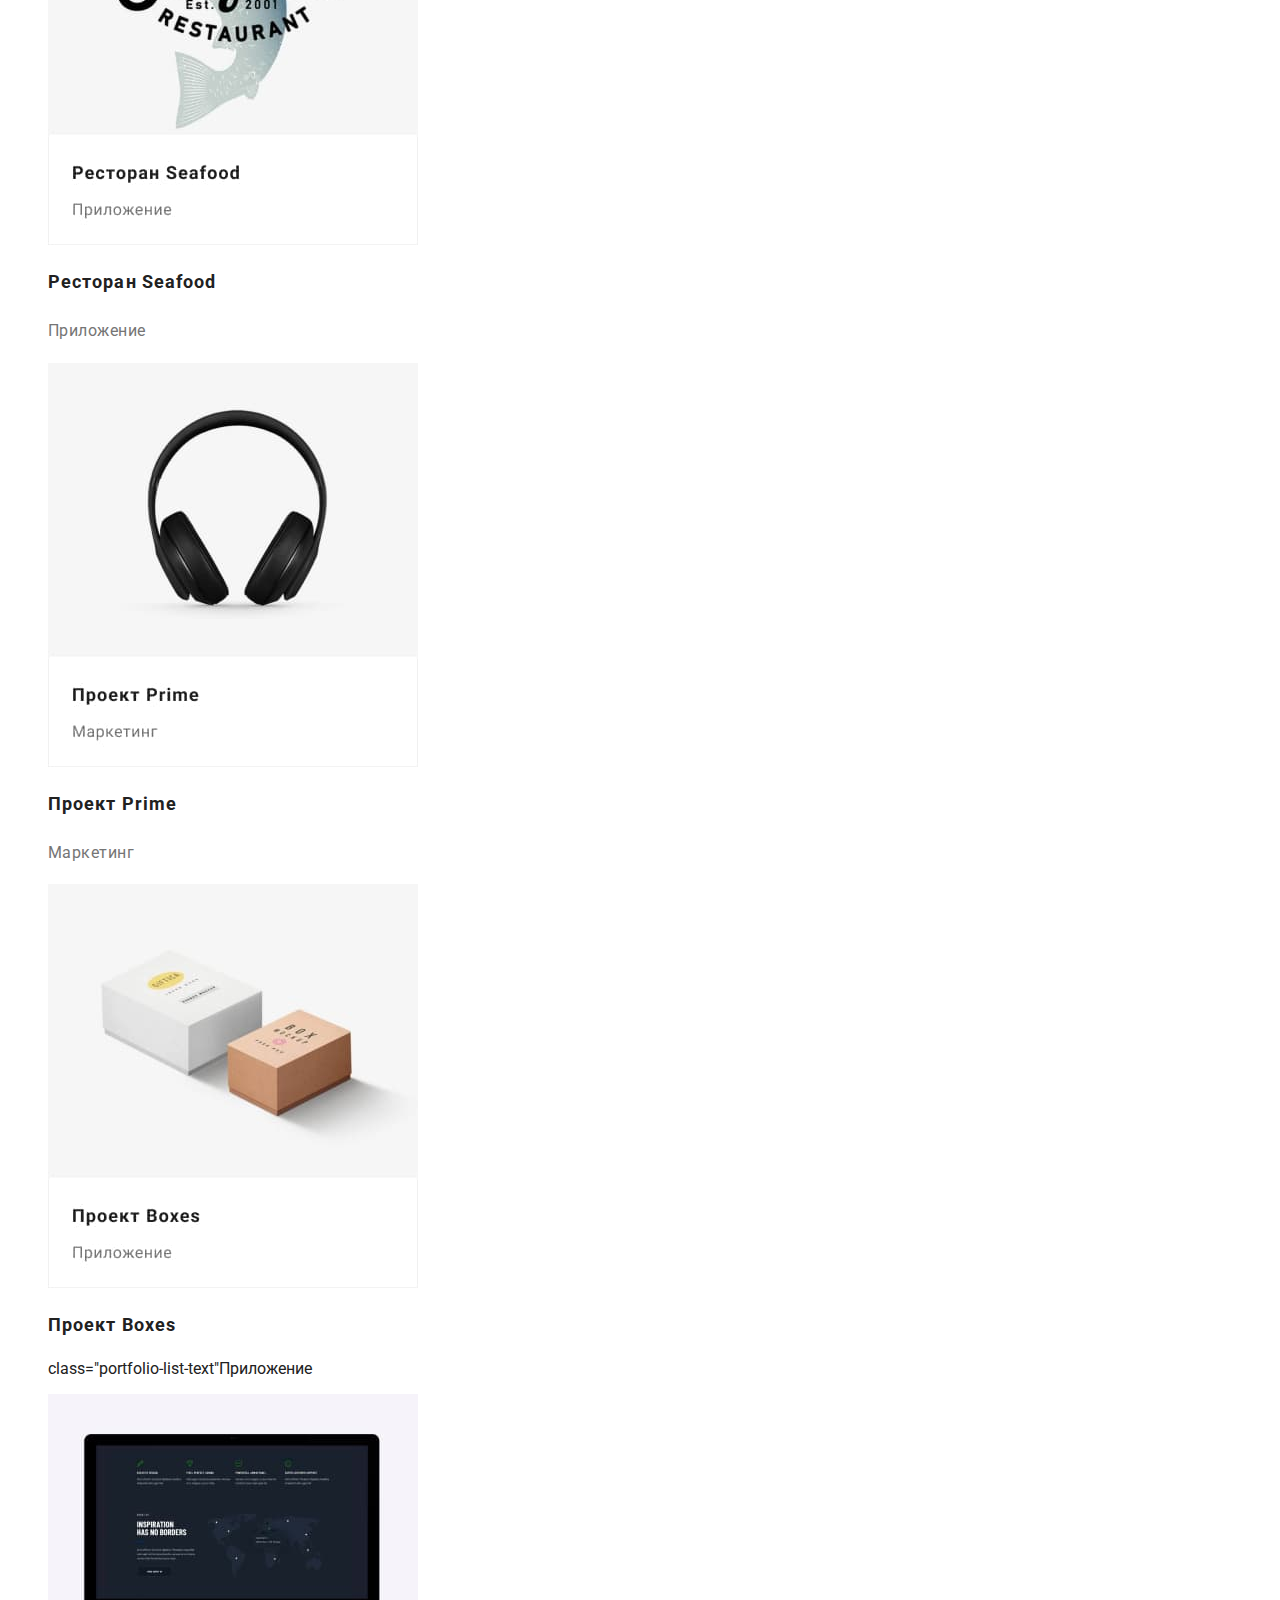
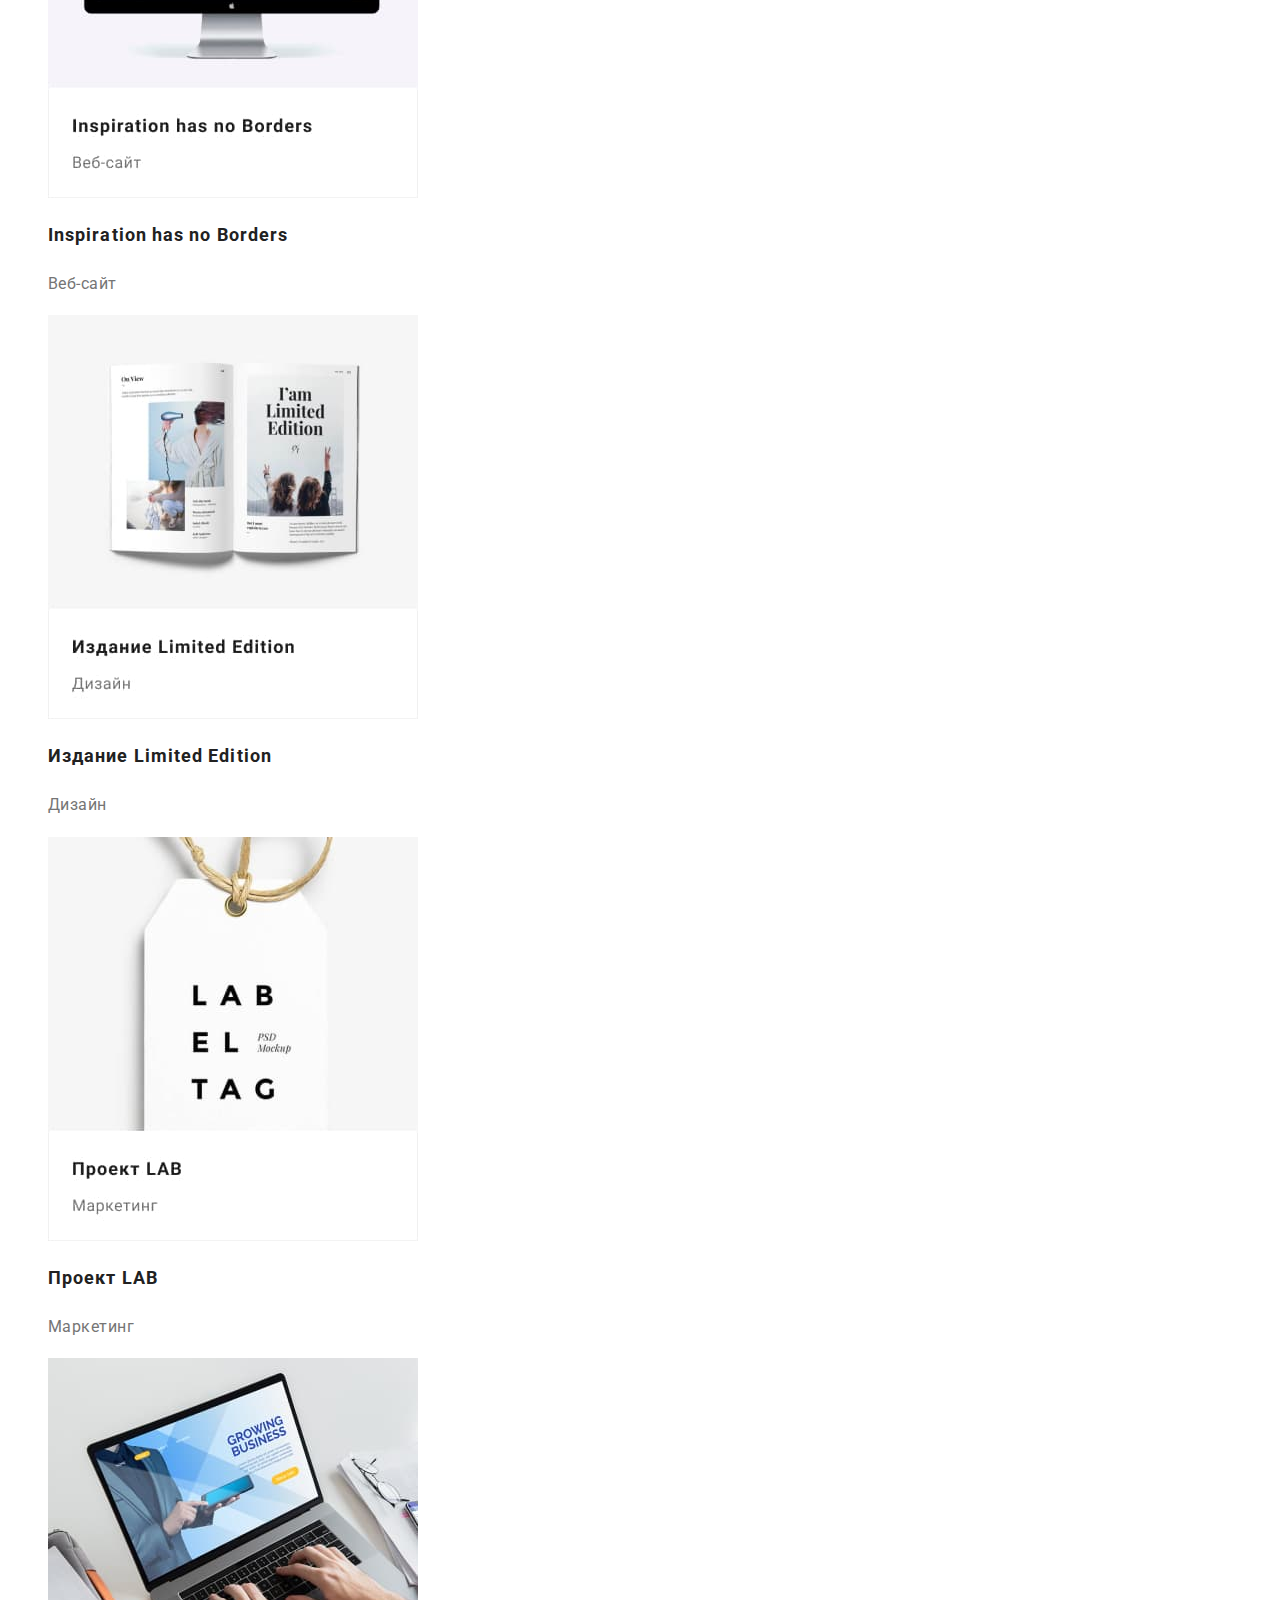
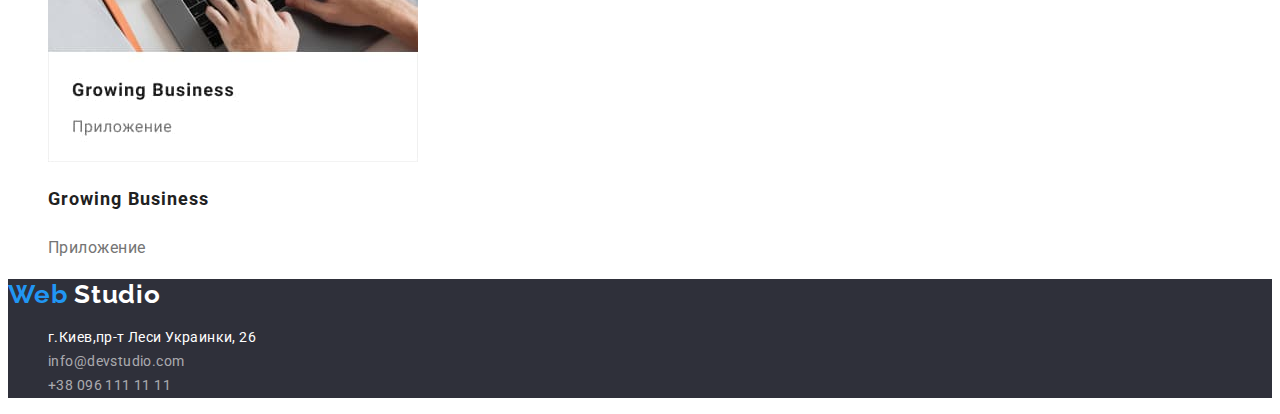
==== commit dd7344bd: "Исправляет ошибку в Контактах" ====
--- a/portfolio.html
+++ b/portfolio.html
@@ -32,7 +32,7 @@
             >
           </li>
           <li class="navigation-list-item">
-            <a href="#" class="navigation-link link"></a> Контакты
+            <a href="#" class="navigation-link link">Контакты</a>
           </li>
         </ul>
       </nav>
